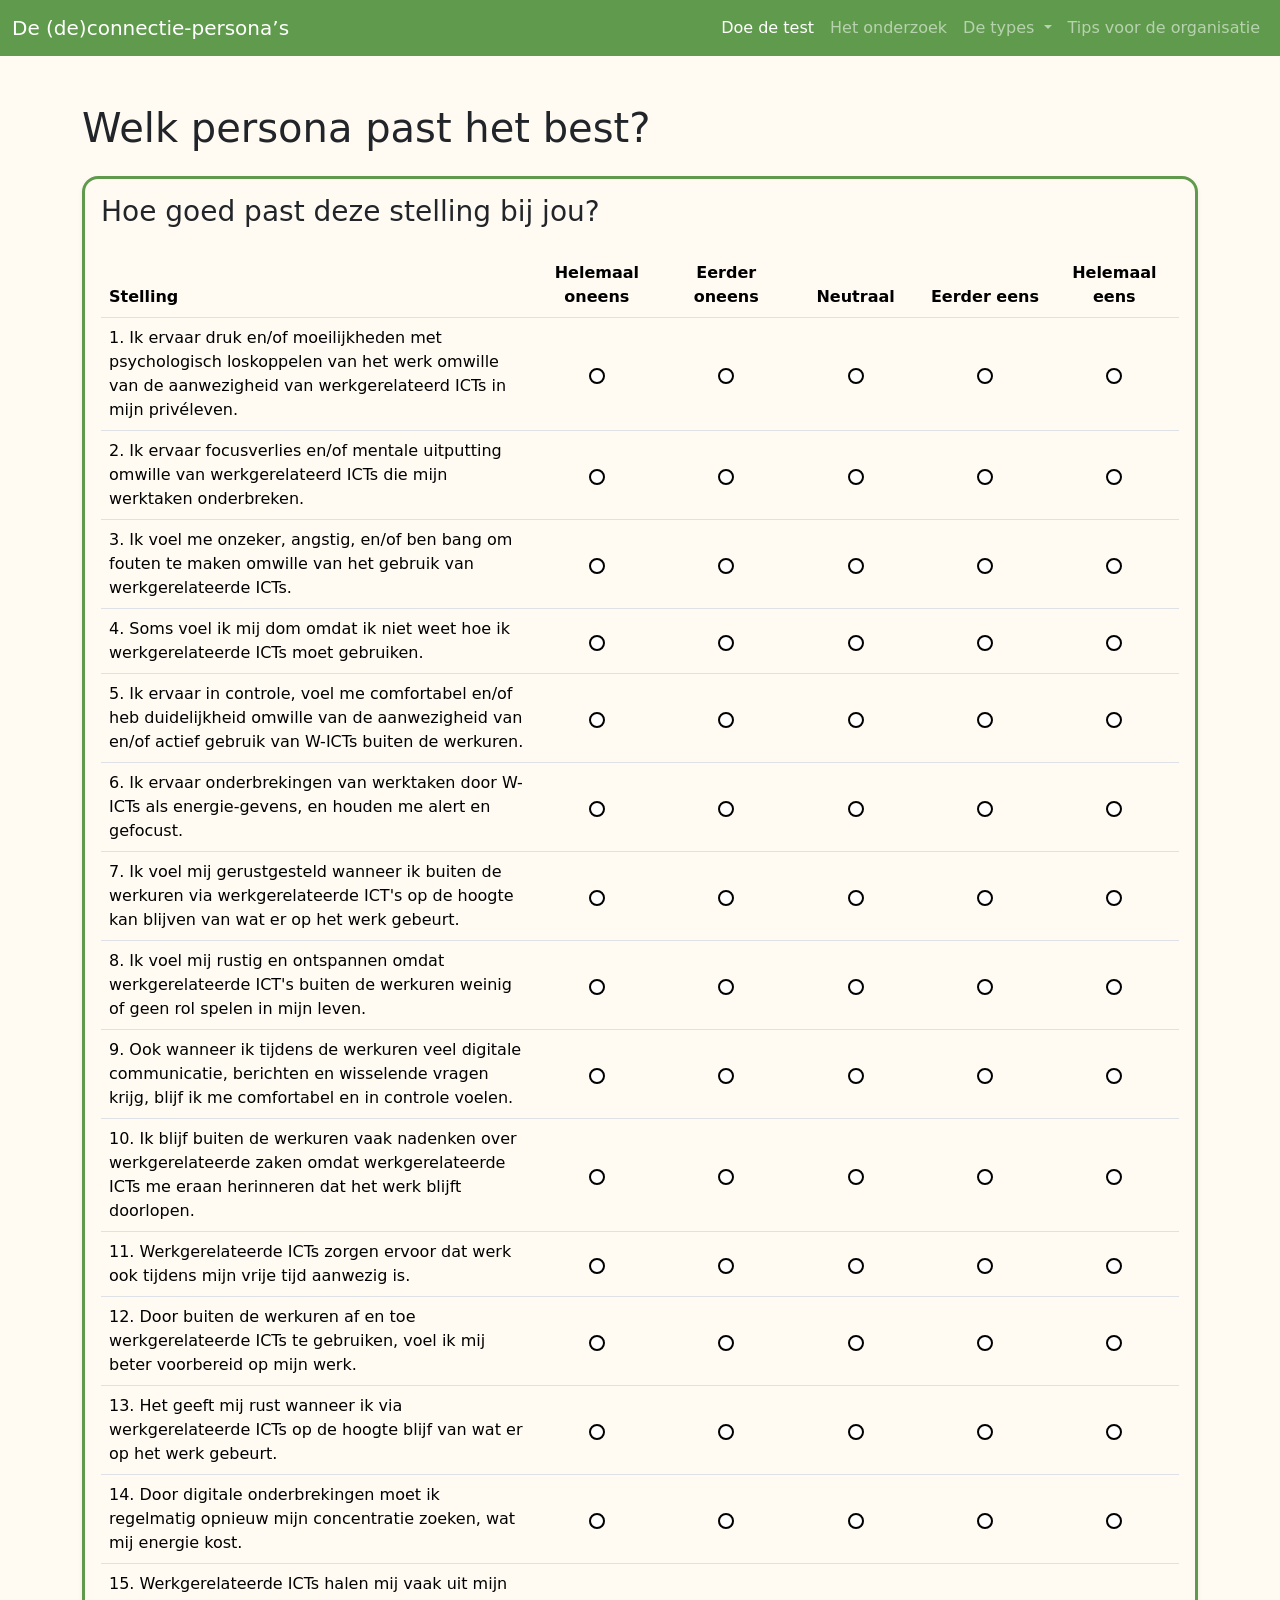
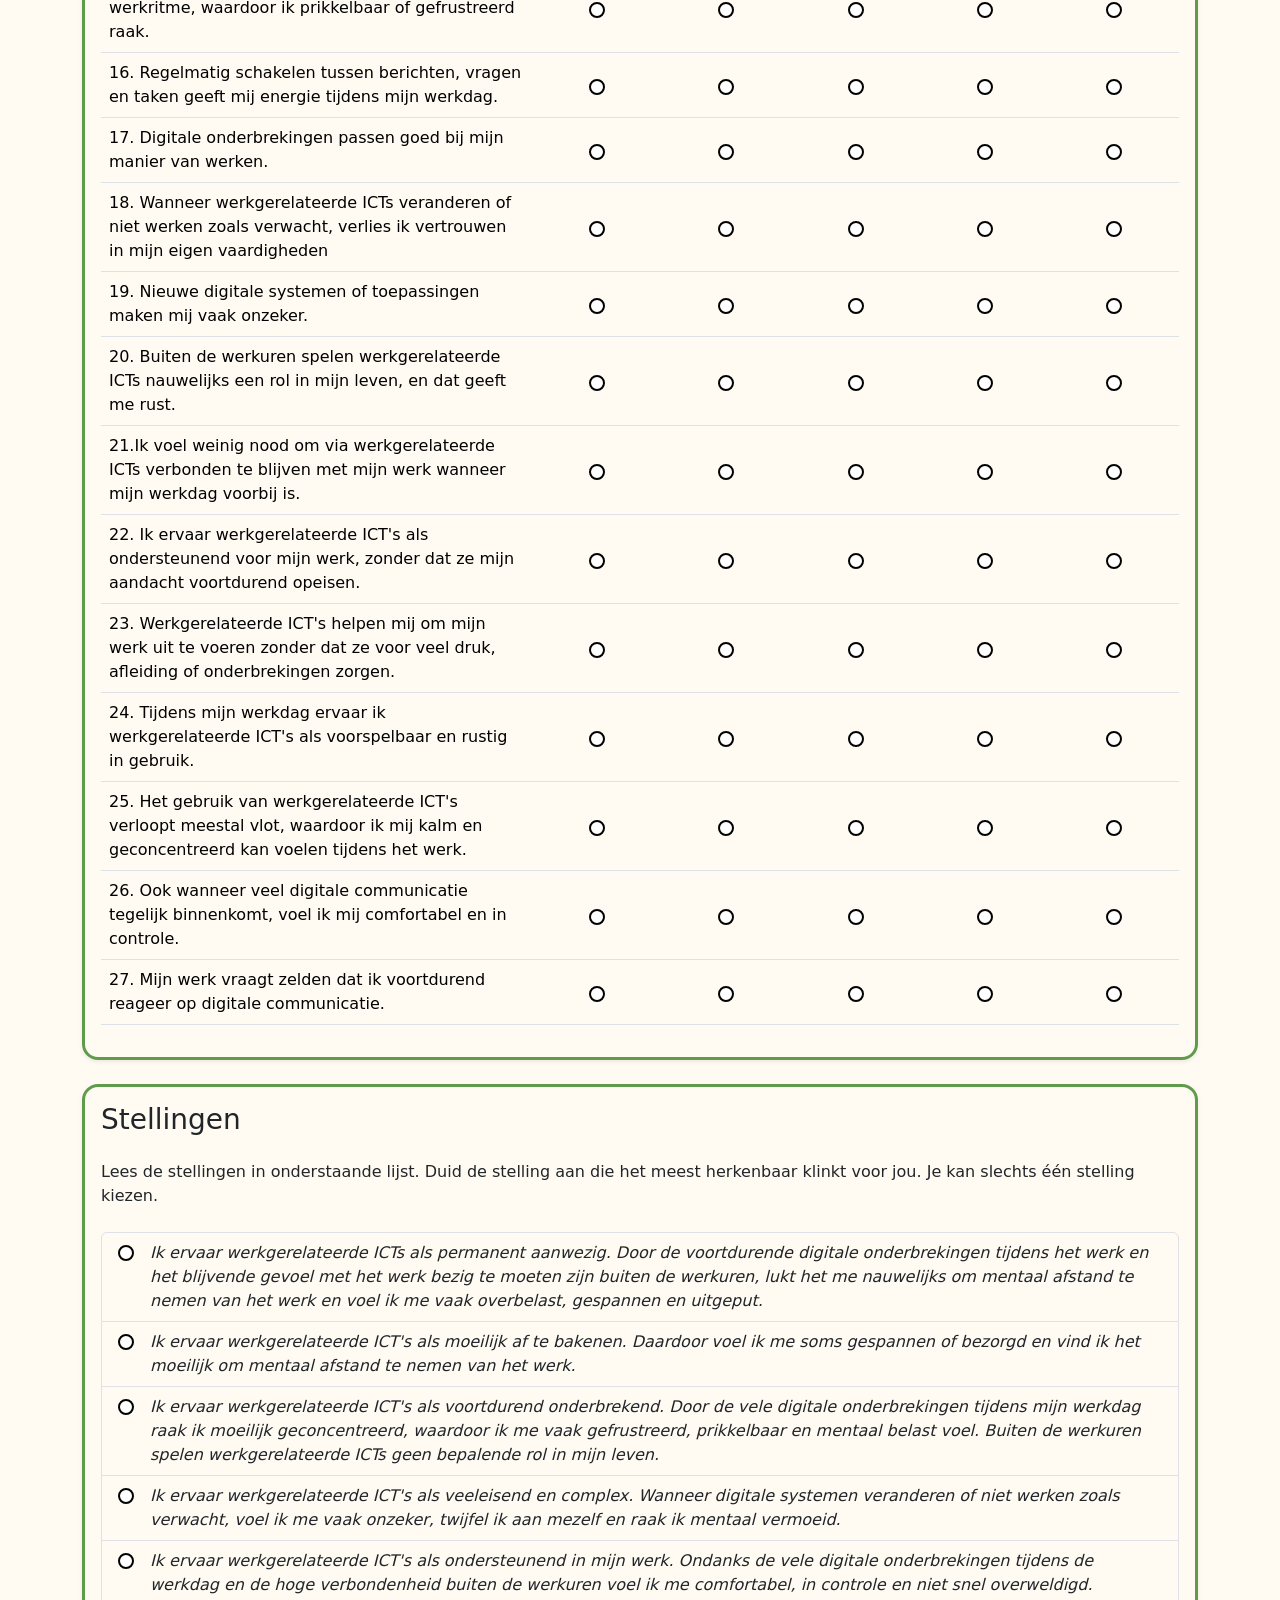
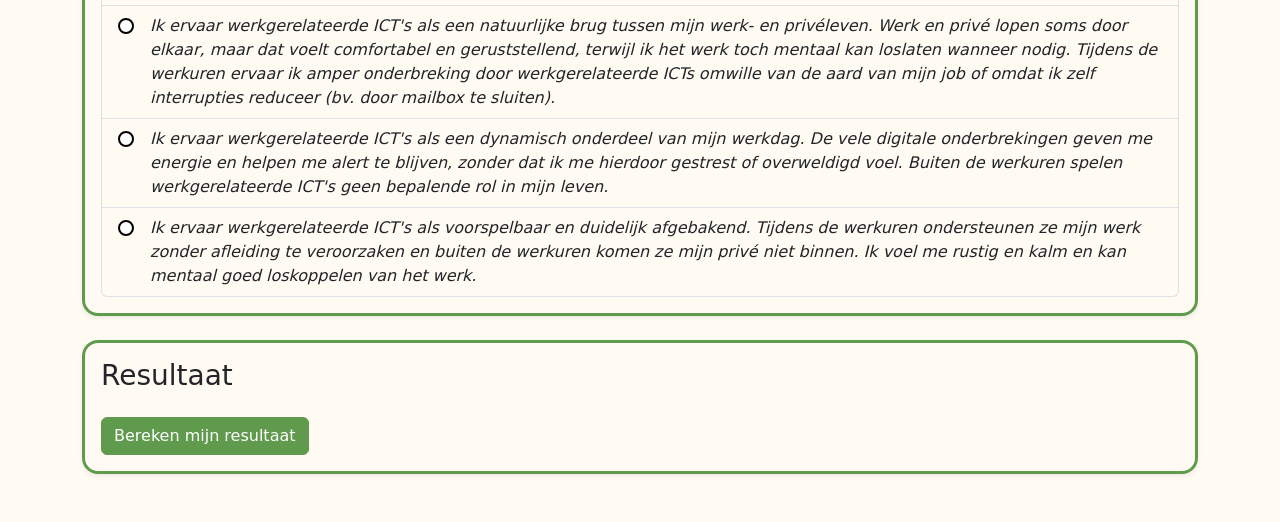
==== DoeDeTest.html @ 8ffac910 "init" ====
<!DOCTYPE html>
<html lang="nl">
<head>
    <meta charset="utf-8" />
    <meta name="viewport" content="width=device-width, initial-scale=1" />
    <title>Doe de test - Deconnectie Personas</title>
    <link href="https://cdn.jsdelivr.net/npm/bootstrap@5.3.3/dist/css/bootstrap.min.css" rel="stylesheet" />
    <link href="css/site.css" rel="stylesheet" />
</head>
<body>
    <div id="navbar-placeholder"></div>

    <main class="container my-5">
        <h1 class="mb-4">Welk persona past het best?</h1>

        <form id="selftest-form">
            <div class="card mb-4 shadow-sm welcome-card">
                <div class="card-body">
                    <h3 class="card-title mb-4">Hoe goed past deze stelling bij jou?</h3>

                    <div class="table-responsive">
                        <table class="table align-middle selftest-table">
                            <thead>
                                <tr>
                                    <th scope="col" style="width: 40%;">Stelling</th>
                                    <th scope="col" class="text-center" style="width: 12%;">Helemaal oneens</th>
                                    <th scope="col" class="text-center" style="width: 12%;">Eerder oneens</th>
                                    <th scope="col" class="text-center" style="width: 12%;">Neutraal</th>
                                    <th scope="col" class="text-center" style="width: 12%;">Eerder eens</th>
                                    <th scope="col" class="text-center" style="width: 12%;">Helemaal eens</th>
                                </tr>
                            </thead>
                            <tbody>
                                <tr>
                                    <td>1. Ik ervaar druk en/of moeilijkheden met psychologisch loskoppelen van het werk omwille van de aanwezigheid van werkgerelateerd ICTs in mijn privéleven.</td>
                                    <td class="text-center p-0" data-label="Helemaal oneens"><label class="d-flex align-items-center justify-content-center h-100 m-0" style="min-height: 2.5rem;"><input class="form-check-input" type="radio" name="q1" value="1" required></label></td>
                                    <td class="text-center p-0" data-label="Eerder oneens"><label class="d-flex align-items-center justify-content-center h-100 m-0" style="min-height: 2.5rem;"><input class="form-check-input" type="radio" name="q1" value="2"></label></td>
                                    <td class="text-center p-0" data-label="Neutraal"><label class="d-flex align-items-center justify-content-center h-100 m-0" style="min-height: 2.5rem;"><input class="form-check-input" type="radio" name="q1" value="3"></label></td>
                                    <td class="text-center p-0" data-label="Eerder eens"><label class="d-flex align-items-center justify-content-center h-100 m-0" style="min-height: 2.5rem;"><input class="form-check-input" type="radio" name="q1" value="4"></label></td>
                                    <td class="text-center p-0" data-label="Helemaal eens"><label class="d-flex align-items-center justify-content-center h-100 m-0" style="min-height: 2.5rem;"><input class="form-check-input" type="radio" name="q1" value="5"></label></td>
                                </tr>
                                <tr>
                                    <td>2. Ik ervaar focusverlies en/of mentale uitputting omwille van werkgerelateerd ICTs die mijn werktaken onderbreken.</td>
                                    <td class="text-center p-0" data-label="Helemaal oneens"><label class="d-flex align-items-center justify-content-center h-100 m-0" style="min-height: 2.5rem;"><input class="form-check-input" type="radio" name="q2" value="1" required></label></td>
                                    <td class="text-center p-0" data-label="Eerder oneens"><label class="d-flex align-items-center justify-content-center h-100 m-0" style="min-height: 2.5rem;"><input class="form-check-input" type="radio" name="q2" value="2"></label></td>
                                    <td class="text-center p-0" data-label="Neutraal"><label class="d-flex align-items-center justify-content-center h-100 m-0" style="min-height: 2.5rem;"><input class="form-check-input" type="radio" name="q2" value="3"></label></td>
                                    <td class="text-center p-0" data-label="Eerder eens"><label class="d-flex align-items-center justify-content-center h-100 m-0" style="min-height: 2.5rem;"><input class="form-check-input" type="radio" name="q2" value="4"></label></td>
                                    <td class="text-center p-0" data-label="Helemaal eens"><label class="d-flex align-items-center justify-content-center h-100 m-0" style="min-height: 2.5rem;"><input class="form-check-input" type="radio" name="q2" value="5"></label></td>
                                </tr>
                                <tr>
                                    <td>3. Ik voel me onzeker, angstig, en/of ben bang om fouten te maken omwille van het gebruik van werkgerelateerde ICTs. </td>
                                    <td class="text-center p-0" data-label="Helemaal oneens"><label class="d-flex align-items-center justify-content-center h-100 m-0" style="min-height: 2.5rem;"><input class="form-check-input" type="radio" name="q3" value="1" required></label></td>
                                    <td class="text-center p-0" data-label="Eerder oneens"><label class="d-flex align-items-center justify-content-center h-100 m-0" style="min-height: 2.5rem;"><input class="form-check-input" type="radio" name="q3" value="2"></label></td>
                                    <td class="text-center p-0" data-label="Neutraal"><label class="d-flex align-items-center justify-content-center h-100 m-0" style="min-height: 2.5rem;"><input class="form-check-input" type="radio" name="q3" value="3"></label></td>
                                    <td class="text-center p-0" data-label="Eerder eens"><label class="d-flex align-items-center justify-content-center h-100 m-0" style="min-height: 2.5rem;"><input class="form-check-input" type="radio" name="q3" value="4"></label></td>
                                    <td class="text-center p-0" data-label="Helemaal eens"><label class="d-flex align-items-center justify-content-center h-100 m-0" style="min-height: 2.5rem;"><input class="form-check-input" type="radio" name="q3" value="5"></label></td>
                                </tr>
                                <tr>
                                    <td>4. Soms voel ik mij dom omdat ik niet weet hoe ik werkgerelateerde ICTs moet gebruiken. </td>
                                    <td class="text-center p-0" data-label="Helemaal oneens"><label class="d-flex align-items-center justify-content-center h-100 m-0" style="min-height: 2.5rem;"><input class="form-check-input" type="radio" name="q4" value="1" required></label></td>
                                    <td class="text-center p-0" data-label="Eerder oneens"><label class="d-flex align-items-center justify-content-center h-100 m-0" style="min-height: 2.5rem;"><input class="form-check-input" type="radio" name="q4" value="2"></label></td>
                                    <td class="text-center p-0" data-label="Neutraal"><label class="d-flex align-items-center justify-content-center h-100 m-0" style="min-height: 2.5rem;"><input class="form-check-input" type="radio" name="q4" value="3"></label></td>
                                    <td class="text-center p-0" data-label="Eerder eens"><label class="d-flex align-items-center justify-content-center h-100 m-0" style="min-height: 2.5rem;"><input class="form-check-input" type="radio" name="q4" value="4"></label></td>
                                    <td class="text-center p-0" data-label="Helemaal eens"><label class="d-flex align-items-center justify-content-center h-100 m-0" style="min-height: 2.5rem;"><input class="form-check-input" type="radio" name="q4" value="5"></label></td>
                                </tr>
                                <tr>
                                    <td>5. Ik ervaar in controle, voel me comfortabel en/of heb duidelijkheid omwille van de aanwezigheid van en/of actief gebruik van W-ICTs buiten de werkuren. </td>
                                    <td class="text-center p-0" data-label="Helemaal oneens"><label class="d-flex align-items-center justify-content-center h-100 m-0" style="min-height: 2.5rem;"><input class="form-check-input" type="radio" name="q5" value="1" required></label></td>
                                    <td class="text-center p-0" data-label="Eerder oneens"><label class="d-flex align-items-center justify-content-center h-100 m-0" style="min-height: 2.5rem;"><input class="form-check-input" type="radio" name="q5" value="2"></label></td>
                                    <td class="text-center p-0" data-label="Neutraal"><label class="d-flex align-items-center justify-content-center h-100 m-0" style="min-height: 2.5rem;"><input class="form-check-input" type="radio" name="q5" value="3"></label></td>
                                    <td class="text-center p-0" data-label="Eerder eens"><label class="d-flex align-items-center justify-content-center h-100 m-0" style="min-height: 2.5rem;"><input class="form-check-input" type="radio" name="q5" value="4"></label></td>
                                    <td class="text-center p-0" data-label="Helemaal eens"><label class="d-flex align-items-center justify-content-center h-100 m-0" style="min-height: 2.5rem;"><input class="form-check-input" type="radio" name="q5" value="5"></label></td>
                                </tr>
                                <tr>
                                    <td>6. Ik ervaar onderbrekingen van werktaken door W-ICTs als energie-gevens, en houden me alert en gefocust.</td>
                                    <td class="text-center p-0" data-label="Helemaal oneens"><label class="d-flex align-items-center justify-content-center h-100 m-0" style="min-height: 2.5rem;"><input class="form-check-input" type="radio" name="q6" value="1" required></label></td>
                                    <td class="text-center p-0" data-label="Eerder oneens"><label class="d-flex align-items-center justify-content-center h-100 m-0" style="min-height: 2.5rem;"><input class="form-check-input" type="radio" name="q6" value="2"></label></td>
                                    <td class="text-center p-0" data-label="Neutraal"><label class="d-flex align-items-center justify-content-center h-100 m-0" style="min-height: 2.5rem;"><input class="form-check-input" type="radio" name="q6" value="3"></label></td>
                                    <td class="text-center p-0" data-label="Eerder eens"><label class="d-flex align-items-center justify-content-center h-100 m-0" style="min-height: 2.5rem;"><input class="form-check-input" type="radio" name="q6" value="4"></label></td>
                                    <td class="text-center p-0" data-label="Helemaal eens"><label class="d-flex align-items-center justify-content-center h-100 m-0" style="min-height: 2.5rem;"><input class="form-check-input" type="radio" name="q6" value="5"></label></td>
                                </tr>
                                <tr>
                                    <td>7. Ik voel mij gerustgesteld wanneer ik buiten de werkuren via werkgerelateerde ICT's op de hoogte kan blijven van wat er op het werk gebeurt.</td>
                                    <td class="text-center p-0" data-label="Helemaal oneens"><label class="d-flex align-items-center justify-content-center h-100 m-0" style="min-height: 2.5rem;"><input class="form-check-input" type="radio" name="q7" value="1" required></label></td>
                                    <td class="text-center p-0" data-label="Eerder oneens"><label class="d-flex align-items-center justify-content-center h-100 m-0" style="min-height: 2.5rem;"><input class="form-check-input" type="radio" name="q7" value="2"></label></td>
                                    <td class="text-center p-0" data-label="Neutraal"><label class="d-flex align-items-center justify-content-center h-100 m-0" style="min-height: 2.5rem;"><input class="form-check-input" type="radio" name="q7" value="3"></label></td>
                                    <td class="text-center p-0" data-label="Eerder eens"><label class="d-flex align-items-center justify-content-center h-100 m-0" style="min-height: 2.5rem;"><input class="form-check-input" type="radio" name="q7" value="4"></label></td>
                                    <td class="text-center p-0" data-label="Helemaal eens"><label class="d-flex align-items-center justify-content-center h-100 m-0" style="min-height: 2.5rem;"><input class="form-check-input" type="radio" name="q7" value="5"></label></td>
                                </tr>
                                <tr>
                                    <td>8. Ik voel mij rustig en ontspannen omdat werkgerelateerde ICT's buiten de werkuren weinig of geen rol spelen in mijn leven.</td>
                                    <td class="text-center p-0" data-label="Helemaal oneens"><label class="d-flex align-items-center justify-content-center h-100 m-0" style="min-height: 2.5rem;"><input class="form-check-input" type="radio" name="q8" value="1" required></label></td>
                                    <td class="text-center p-0" data-label="Eerder oneens"><label class="d-flex align-items-center justify-content-center h-100 m-0" style="min-height: 2.5rem;"><input class="form-check-input" type="radio" name="q8" value="2"></label></td>
                                    <td class="text-center p-0" data-label="Neutraal"><label class="d-flex align-items-center justify-content-center h-100 m-0" style="min-height: 2.5rem;"><input class="form-check-input" type="radio" name="q8" value="3"></label></td>
                                    <td class="text-center p-0" data-label="Eerder eens"><label class="d-flex align-items-center justify-content-center h-100 m-0" style="min-height: 2.5rem;"><input class="form-check-input" type="radio" name="q8" value="4"></label></td>
                                    <td class="text-center p-0" data-label="Helemaal eens"><label class="d-flex align-items-center justify-content-center h-100 m-0" style="min-height: 2.5rem;"><input class="form-check-input" type="radio" name="q8" value="5"></label></td>
                                </tr>
                                <tr>
                                    <td>9. Ook wanneer ik tijdens de werkuren veel digitale communicatie, berichten en wisselende vragen krijg, blijf ik me comfortabel en in controle voelen.</td>
                                    <td class="text-center p-0" data-label="Helemaal oneens"><label class="d-flex align-items-center justify-content-center h-100 m-0" style="min-height: 2.5rem;"><input class="form-check-input" type="radio" name="q9" value="1" required></label></td>
                                    <td class="text-center p-0" data-label="Eerder oneens"><label class="d-flex align-items-center justify-content-center h-100 m-0" style="min-height: 2.5rem;"><input class="form-check-input" type="radio" name="q9" value="2"></label></td>
                                    <td class="text-center p-0" data-label="Neutraal"><label class="d-flex align-items-center justify-content-center h-100 m-0" style="min-height: 2.5rem;"><input class="form-check-input" type="radio" name="q9" value="3"></label></td>
                                    <td class="text-center p-0" data-label="Eerder eens"><label class="d-flex align-items-center justify-content-center h-100 m-0" style="min-height: 2.5rem;"><input class="form-check-input" type="radio" name="q9" value="4"></label></td>
                                    <td class="text-center p-0" data-label="Helemaal eens"><label class="d-flex align-items-center justify-content-center h-100 m-0" style="min-height: 2.5rem;"><input class="form-check-input" type="radio" name="q9" value="5"></label></td>
                                </tr>
                                <tr>
                                    <td>10. Ik blijf buiten de werkuren vaak nadenken over werkgerelateerde zaken omdat werkgerelateerde ICTs me eraan herinneren dat het werk blijft doorlopen.</td>
                                    <td class="text-center p-0" data-label="Helemaal oneens"><label class="d-flex align-items-center justify-content-center h-100 m-0" style="min-height: 2.5rem;"><input class="form-check-input" type="radio" name="q10" value="1" required></label></td>
                                    <td class="text-center p-0" data-label="Eerder oneens"><label class="d-flex align-items-center justify-content-center h-100 m-0" style="min-height: 2.5rem;"><input class="form-check-input" type="radio" name="q10" value="2"></label></td>
                                    <td class="text-center p-0" data-label="Neutraal"><label class="d-flex align-items-center justify-content-center h-100 m-0" style="min-height: 2.5rem;"><input class="form-check-input" type="radio" name="q10" value="3"></label></td>
                                    <td class="text-center p-0" data-label="Eerder eens"><label class="d-flex align-items-center justify-content-center h-100 m-0" style="min-height: 2.5rem;"><input class="form-check-input" type="radio" name="q10" value="4"></label></td>
                                    <td class="text-center p-0" data-label="Helemaal eens"><label class="d-flex align-items-center justify-content-center h-100 m-0" style="min-height: 2.5rem;"><input class="form-check-input" type="radio" name="q10" value="5"></label></td>
                                </tr>
                                <tr>
                                    <td>11. Werkgerelateerde ICTs zorgen ervoor dat werk ook tijdens mijn vrije tijd aanwezig is.</td>
                                    <td class="text-center p-0" data-label="Helemaal oneens"><label class="d-flex align-items-center justify-content-center h-100 m-0" style="min-height: 2.5rem;"><input class="form-check-input" type="radio" name="q11" value="1" required></label></td>
                                    <td class="text-center p-0" data-label="Eerder oneens"><label class="d-flex align-items-center justify-content-center h-100 m-0" style="min-height: 2.5rem;"><input class="form-check-input" type="radio" name="q11" value="2"></label></td>
                                    <td class="text-center p-0" data-label="Neutraal"><label class="d-flex align-items-center justify-content-center h-100 m-0" style="min-height: 2.5rem;"><input class="form-check-input" type="radio" name="q11" value="3"></label></td>
                                    <td class="text-center p-0" data-label="Eerder eens"><label class="d-flex align-items-center justify-content-center h-100 m-0" style="min-height: 2.5rem;"><input class="form-check-input" type="radio" name="q11" value="4"></label></td>
                                    <td class="text-center p-0" data-label="Helemaal eens"><label class="d-flex align-items-center justify-content-center h-100 m-0" style="min-height: 2.5rem;"><input class="form-check-input" type="radio" name="q11" value="5"></label></td>
                                </tr>
                                <tr>
                                    <td>12. Door buiten de werkuren af en toe werkgerelateerde ICTs te gebruiken, voel ik mij beter voorbereid op mijn werk.</td>
                                    <td class="text-center p-0" data-label="Helemaal oneens"><label class="d-flex align-items-center justify-content-center h-100 m-0" style="min-height: 2.5rem;"><input class="form-check-input" type="radio" name="q12" value="1" required></label></td>
                                    <td class="text-center p-0" data-label="Eerder oneens"><label class="d-flex align-items-center justify-content-center h-100 m-0" style="min-height: 2.5rem;"><input class="form-check-input" type="radio" name="q12" value="2"></label></td>
                                    <td class="text-center p-0" data-label="Neutraal"><label class="d-flex align-items-center justify-content-center h-100 m-0" style="min-height: 2.5rem;"><input class="form-check-input" type="radio" name="q12" value="3"></label></td>
                                    <td class="text-center p-0" data-label="Eerder eens"><label class="d-flex align-items-center justify-content-center h-100 m-0" style="min-height: 2.5rem;"><input class="form-check-input" type="radio" name="q12" value="4"></label></td>
                                    <td class="text-center p-0" data-label="Helemaal eens"><label class="d-flex align-items-center justify-content-center h-100 m-0" style="min-height: 2.5rem;"><input class="form-check-input" type="radio" name="q12" value="5"></label></td>
                                </tr>
                                <tr>
                                    <td>13. Het geeft mij rust wanneer ik via werkgerelateerde ICTs op de hoogte blijf van wat er op het werk gebeurt.</td>
                                    <td class="text-center p-0" data-label="Helemaal oneens"><label class="d-flex align-items-center justify-content-center h-100 m-0" style="min-height: 2.5rem;"><input class="form-check-input" type="radio" name="q13" value="1" required></label></td>
                                    <td class="text-center p-0" data-label="Eerder oneens"><label class="d-flex align-items-center justify-content-center h-100 m-0" style="min-height: 2.5rem;"><input class="form-check-input" type="radio" name="q13" value="2"></label></td>
                                    <td class="text-center p-0" data-label="Neutraal"><label class="d-flex align-items-center justify-content-center h-100 m-0" style="min-height: 2.5rem;"><input class="form-check-input" type="radio" name="q13" value="3"></label></td>
                                    <td class="text-center p-0" data-label="Eerder eens"><label class="d-flex align-items-center justify-content-center h-100 m-0" style="min-height: 2.5rem;"><input class="form-check-input" type="radio" name="q13" value="4"></label></td>
                                    <td class="text-center p-0" data-label="Helemaal eens"><label class="d-flex align-items-center justify-content-center h-100 m-0" style="min-height: 2.5rem;"><input class="form-check-input" type="radio" name="q13" value="5"></label></td>
                                </tr>
                                <tr>
                                    <td>14. Door digitale onderbrekingen moet ik regelmatig opnieuw mijn concentratie zoeken, wat mij energie kost.</td>
                                    <td class="text-center p-0" data-label="Helemaal oneens"><label class="d-flex align-items-center justify-content-center h-100 m-0" style="min-height: 2.5rem;"><input class="form-check-input" type="radio" name="q14" value="1" required></label></td>
                                    <td class="text-center p-0" data-label="Eerder oneens"><label class="d-flex align-items-center justify-content-center h-100 m-0" style="min-height: 2.5rem;"><input class="form-check-input" type="radio" name="q14" value="2"></label></td>
                                    <td class="text-center p-0" data-label="Neutraal"><label class="d-flex align-items-center justify-content-center h-100 m-0" style="min-height: 2.5rem;"><input class="form-check-input" type="radio" name="q14" value="3"></label></td>
                                    <td class="text-center p-0" data-label="Eerder eens"><label class="d-flex align-items-center justify-content-center h-100 m-0" style="min-height: 2.5rem;"><input class="form-check-input" type="radio" name="q14" value="4"></label></td>
                                    <td class="text-center p-0" data-label="Helemaal eens"><label class="d-flex align-items-center justify-content-center h-100 m-0" style="min-height: 2.5rem;"><input class="form-check-input" type="radio" name="q14" value="5"></label></td>
                                </tr>
                                <tr>
                                    <td>15. Werkgerelateerde ICTs halen mij vaak uit mijn werkritme, waardoor ik prikkelbaar of gefrustreerd raak.</td>
                                    <td class="text-center p-0" data-label="Helemaal oneens"><label class="d-flex align-items-center justify-content-center h-100 m-0" style="min-height: 2.5rem;"><input class="form-check-input" type="radio" name="q15" value="1" required></label></td>
                                    <td class="text-center p-0" data-label="Eerder oneens"><label class="d-flex align-items-center justify-content-center h-100 m-0" style="min-height: 2.5rem;"><input class="form-check-input" type="radio" name="q15" value="2"></label></td>
                                    <td class="text-center p-0" data-label="Neutraal"><label class="d-flex align-items-center justify-content-center h-100 m-0" style="min-height: 2.5rem;"><input class="form-check-input" type="radio" name="q15" value="3"></label></td>
                                    <td class="text-center p-0" data-label="Eerder eens"><label class="d-flex align-items-center justify-content-center h-100 m-0" style="min-height: 2.5rem;"><input class="form-check-input" type="radio" name="q15" value="4"></label></td>
                                    <td class="text-center p-0" data-label="Helemaal eens"><label class="d-flex align-items-center justify-content-center h-100 m-0" style="min-height: 2.5rem;"><input class="form-check-input" type="radio" name="q15" value="5"></label></td>
                                </tr>
                                <tr>
                                    <td>16. Regelmatig schakelen tussen berichten, vragen en taken geeft mij energie tijdens mijn werkdag.</td>
                                    <td class="text-center p-0" data-label="Helemaal oneens"><label class="d-flex align-items-center justify-content-center h-100 m-0" style="min-height: 2.5rem;"><input class="form-check-input" type="radio" name="q16" value="1" required></label></td>
                                    <td class="text-center p-0" data-label="Eerder oneens"><label class="d-flex align-items-center justify-content-center h-100 m-0" style="min-height: 2.5rem;"><input class="form-check-input" type="radio" name="q16" value="2"></label></td>
                                    <td class="text-center p-0" data-label="Neutraal"><label class="d-flex align-items-center justify-content-center h-100 m-0" style="min-height: 2.5rem;"><input class="form-check-input" type="radio" name="q16" value="3"></label></td>
                                    <td class="text-center p-0" data-label="Eerder eens"><label class="d-flex align-items-center justify-content-center h-100 m-0" style="min-height: 2.5rem;"><input class="form-check-input" type="radio" name="q16" value="4"></label></td>
                                    <td class="text-center p-0" data-label="Helemaal eens"><label class="d-flex align-items-center justify-content-center h-100 m-0" style="min-height: 2.5rem;"><input class="form-check-input" type="radio" name="q16" value="5"></label></td>
                                </tr>
                                <tr>
                                    <td>17. Digitale onderbrekingen passen goed bij mijn manier van werken.</td>
                                    <td class="text-center p-0" data-label="Helemaal oneens"><label class="d-flex align-items-center justify-content-center h-100 m-0" style="min-height: 2.5rem;"><input class="form-check-input" type="radio" name="q17" value="1" required></label></td>
                                    <td class="text-center p-0" data-label="Eerder oneens"><label class="d-flex align-items-center justify-content-center h-100 m-0" style="min-height: 2.5rem;"><input class="form-check-input" type="radio" name="q17" value="2"></label></td>
                                    <td class="text-center p-0" data-label="Neutraal"><label class="d-flex align-items-center justify-content-center h-100 m-0" style="min-height: 2.5rem;"><input class="form-check-input" type="radio" name="q17" value="3"></label></td>
                                    <td class="text-center p-0" data-label="Eerder eens"><label class="d-flex align-items-center justify-content-center h-100 m-0" style="min-height: 2.5rem;"><input class="form-check-input" type="radio" name="q17" value="4"></label></td>
                                    <td class="text-center p-0" data-label="Helemaal eens"><label class="d-flex align-items-center justify-content-center h-100 m-0" style="min-height: 2.5rem;"><input class="form-check-input" type="radio" name="q17" value="5"></label></td>
                                </tr>
                                <tr>
                                    <td>18. Wanneer werkgerelateerde ICTs veranderen of niet werken zoals verwacht, verlies ik vertrouwen in mijn eigen vaardigheden</td>
                                    <td class="text-center p-0" data-label="Helemaal oneens"><label class="d-flex align-items-center justify-content-center h-100 m-0" style="min-height: 2.5rem;"><input class="form-check-input" type="radio" name="q18" value="1" required></label></td>
                                    <td class="text-center p-0" data-label="Eerder oneens"><label class="d-flex align-items-center justify-content-center h-100 m-0" style="min-height: 2.5rem;"><input class="form-check-input" type="radio" name="q18" value="2"></label></td>
                                    <td class="text-center p-0" data-label="Neutraal"><label class="d-flex align-items-center justify-content-center h-100 m-0" style="min-height: 2.5rem;"><input class="form-check-input" type="radio" name="q18" value="3"></label></td>
                                    <td class="text-center p-0" data-label="Eerder eens"><label class="d-flex align-items-center justify-content-center h-100 m-0" style="min-height: 2.5rem;"><input class="form-check-input" type="radio" name="q18" value="4"></label></td>
                                    <td class="text-center p-0" data-label="Helemaal eens"><label class="d-flex align-items-center justify-content-center h-100 m-0" style="min-height: 2.5rem;"><input class="form-check-input" type="radio" name="q18" value="5"></label></td>
                                </tr>
                                <tr>
                                    <td>19. Nieuwe digitale systemen of toepassingen maken mij vaak onzeker.</td>
                                    <td class="text-center p-0" data-label="Helemaal oneens"><label class="d-flex align-items-center justify-content-center h-100 m-0" style="min-height: 2.5rem;"><input class="form-check-input" type="radio" name="q19" value="1" required></label></td>
                                    <td class="text-center p-0" data-label="Eerder oneens"><label class="d-flex align-items-center justify-content-center h-100 m-0" style="min-height: 2.5rem;"><input class="form-check-input" type="radio" name="q19" value="2"></label></td>
                                    <td class="text-center p-0" data-label="Neutraal"><label class="d-flex align-items-center justify-content-center h-100 m-0" style="min-height: 2.5rem;"><input class="form-check-input" type="radio" name="q19" value="3"></label></td>
                                    <td class="text-center p-0" data-label="Eerder eens"><label class="d-flex align-items-center justify-content-center h-100 m-0" style="min-height: 2.5rem;"><input class="form-check-input" type="radio" name="q19" value="4"></label></td>
                                    <td class="text-center p-0" data-label="Helemaal eens"><label class="d-flex align-items-center justify-content-center h-100 m-0" style="min-height: 2.5rem;"><input class="form-check-input" type="radio" name="q19" value="5"></label></td>
                                </tr>
                                <tr>
                                    <td>20. Buiten de werkuren spelen werkgerelateerde ICTs nauwelijks een rol in mijn leven, en dat geeft me rust.</td>
                                    <td class="text-center p-0" data-label="Helemaal oneens"><label class="d-flex align-items-center justify-content-center h-100 m-0" style="min-height: 2.5rem;"><input class="form-check-input" type="radio" name="q20" value="1" required></label></td>
                                    <td class="text-center p-0" data-label="Eerder oneens"><label class="d-flex align-items-center justify-content-center h-100 m-0" style="min-height: 2.5rem;"><input class="form-check-input" type="radio" name="q20" value="2"></label></td>
                                    <td class="text-center p-0" data-label="Neutraal"><label class="d-flex align-items-center justify-content-center h-100 m-0" style="min-height: 2.5rem;"><input class="form-check-input" type="radio" name="q20" value="3"></label></td>
                                    <td class="text-center p-0" data-label="Eerder eens"><label class="d-flex align-items-center justify-content-center h-100 m-0" style="min-height: 2.5rem;"><input class="form-check-input" type="radio" name="q20" value="4"></label></td>
                                    <td class="text-center p-0" data-label="Helemaal eens"><label class="d-flex align-items-center justify-content-center h-100 m-0" style="min-height: 2.5rem;"><input class="form-check-input" type="radio" name="q20" value="5"></label></td>
                                </tr>
                                <tr>
                                    <td>21.Ik voel weinig nood om via werkgerelateerde ICTs verbonden te blijven met mijn werk wanneer mijn werkdag voorbij is.</td>
                                    <td class="text-center p-0" data-label="Helemaal oneens"><label class="d-flex align-items-center justify-content-center h-100 m-0" style="min-height: 2.5rem;"><input class="form-check-input" type="radio" name="q21" value="1" required></label></td>
                                    <td class="text-center p-0" data-label="Eerder oneens"><label class="d-flex align-items-center justify-content-center h-100 m-0" style="min-height: 2.5rem;"><input class="form-check-input" type="radio" name="q21" value="2"></label></td>
                                    <td class="text-center p-0" data-label="Neutraal"><label class="d-flex align-items-center justify-content-center h-100 m-0" style="min-height: 2.5rem;"><input class="form-check-input" type="radio" name="q21" value="3"></label></td>
                                    <td class="text-center p-0" data-label="Eerder eens"><label class="d-flex align-items-center justify-content-center h-100 m-0" style="min-height: 2.5rem;"><input class="form-check-input" type="radio" name="q21" value="4"></label></td>
                                    <td class="text-center p-0" data-label="Helemaal eens"><label class="d-flex align-items-center justify-content-center h-100 m-0" style="min-height: 2.5rem;"><input class="form-check-input" type="radio" name="q21" value="5"></label></td>
                                </tr>
                                <tr>
                                    <td>22. Ik ervaar werkgerelateerde ICT's als ondersteunend voor mijn werk, zonder dat ze mijn aandacht voortdurend opeisen.</td>
                                    <td class="text-center p-0" data-label="Helemaal oneens"><label class="d-flex align-items-center justify-content-center h-100 m-0" style="min-height: 2.5rem;"><input class="form-check-input" type="radio" name="q22" value="1" required></label></td>
                                    <td class="text-center p-0" data-label="Eerder oneens"><label class="d-flex align-items-center justify-content-center h-100 m-0" style="min-height: 2.5rem;"><input class="form-check-input" type="radio" name="q22" value="2"></label></td>
                                    <td class="text-center p-0" data-label="Neutraal"><label class="d-flex align-items-center justify-content-center h-100 m-0" style="min-height: 2.5rem;"><input class="form-check-input" type="radio" name="q22" value="3"></label></td>
                                    <td class="text-center p-0" data-label="Eerder eens"><label class="d-flex align-items-center justify-content-center h-100 m-0" style="min-height: 2.5rem;"><input class="form-check-input" type="radio" name="q22" value="4"></label></td>
                                    <td class="text-center p-0" data-label="Helemaal eens"><label class="d-flex align-items-center justify-content-center h-100 m-0" style="min-height: 2.5rem;"><input class="form-check-input" type="radio" name="q22" value="5"></label></td>
                                </tr>
                                <tr>
                                    <td>23. Werkgerelateerde ICT's helpen mij om mijn werk uit te voeren zonder dat ze voor veel druk, afleiding of onderbrekingen zorgen.</td>
                                    <td class="text-center p-0" data-label="Helemaal oneens"><label class="d-flex align-items-center justify-content-center h-100 m-0" style="min-height: 2.5rem;"><input class="form-check-input" type="radio" name="q23" value="1" required></label></td>
                                    <td class="text-center p-0" data-label="Eerder oneens"><label class="d-flex align-items-center justify-content-center h-100 m-0" style="min-height: 2.5rem;"><input class="form-check-input" type="radio" name="q23" value="2"></label></td>
                                    <td class="text-center p-0" data-label="Neutraal"><label class="d-flex align-items-center justify-content-center h-100 m-0" style="min-height: 2.5rem;"><input class="form-check-input" type="radio" name="q23" value="3"></label></td>
                                    <td class="text-center p-0" data-label="Eerder eens"><label class="d-flex align-items-center justify-content-center h-100 m-0" style="min-height: 2.5rem;"><input class="form-check-input" type="radio" name="q23" value="4"></label></td>
                                    <td class="text-center p-0" data-label="Helemaal eens"><label class="d-flex align-items-center justify-content-center h-100 m-0" style="min-height: 2.5rem;"><input class="form-check-input" type="radio" name="q23" value="5"></label></td>
                                </tr>
                                <tr>
                                    <td>24. Tijdens mijn werkdag ervaar ik werkgerelateerde ICT's als voorspelbaar en rustig in gebruik.</td>
                                    <td class="text-center p-0" data-label="Helemaal oneens"><label class="d-flex align-items-center justify-content-center h-100 m-0" style="min-height: 2.5rem;"><input class="form-check-input" type="radio" name="q24" value="1" required></label></td>
                                    <td class="text-center p-0" data-label="Eerder oneens"><label class="d-flex align-items-center justify-content-center h-100 m-0" style="min-height: 2.5rem;"><input class="form-check-input" type="radio" name="q24" value="2"></label></td>
                                    <td class="text-center p-0" data-label="Neutraal"><label class="d-flex align-items-center justify-content-center h-100 m-0" style="min-height: 2.5rem;"><input class="form-check-input" type="radio" name="q24" value="3"></label></td>
                                    <td class="text-center p-0" data-label="Eerder eens"><label class="d-flex align-items-center justify-content-center h-100 m-0" style="min-height: 2.5rem;"><input class="form-check-input" type="radio" name="q24" value="4"></label></td>
                                    <td class="text-center p-0" data-label="Helemaal eens"><label class="d-flex align-items-center justify-content-center h-100 m-0" style="min-height: 2.5rem;"><input class="form-check-input" type="radio" name="q24" value="5"></label></td>
                                </tr>
                                <tr>
                                    <td>25. Het gebruik van werkgerelateerde ICT's verloopt meestal vlot, waardoor ik mij kalm en geconcentreerd kan voelen tijdens het werk.</td>
                                    <td class="text-center p-0" data-label="Helemaal oneens"><label class="d-flex align-items-center justify-content-center h-100 m-0" style="min-height: 2.5rem;"><input class="form-check-input" type="radio" name="q25" value="1" required></label></td>
                                    <td class="text-center p-0" data-label="Eerder oneens"><label class="d-flex align-items-center justify-content-center h-100 m-0" style="min-height: 2.5rem;"><input class="form-check-input" type="radio" name="q25" value="2"></label></td>
                                    <td class="text-center p-0" data-label="Neutraal"><label class="d-flex align-items-center justify-content-center h-100 m-0" style="min-height: 2.5rem;"><input class="form-check-input" type="radio" name="q25" value="3"></label></td>
                                    <td class="text-center p-0" data-label="Eerder eens"><label class="d-flex align-items-center justify-content-center h-100 m-0" style="min-height: 2.5rem;"><input class="form-check-input" type="radio" name="q25" value="4"></label></td>
                                    <td class="text-center p-0" data-label="Helemaal eens"><label class="d-flex align-items-center justify-content-center h-100 m-0" style="min-height: 2.5rem;"><input class="form-check-input" type="radio" name="q25" value="5"></label></td>
                                </tr>
                                <tr>
                                    <td>26. Ook wanneer veel digitale communicatie tegelijk binnenkomt, voel ik mij comfortabel en in controle.</td>
                                    <td class="text-center p-0" data-label="Helemaal oneens"><label class="d-flex align-items-center justify-content-center h-100 m-0" style="min-height: 2.5rem;"><input class="form-check-input" type="radio" name="q26" value="1" required></label></td>
                                    <td class="text-center p-0" data-label="Eerder oneens"><label class="d-flex align-items-center justify-content-center h-100 m-0" style="min-height: 2.5rem;"><input class="form-check-input" type="radio" name="q26" value="2"></label></td>
                                    <td class="text-center p-0" data-label="Neutraal"><label class="d-flex align-items-center justify-content-center h-100 m-0" style="min-height: 2.5rem;"><input class="form-check-input" type="radio" name="q26" value="3"></label></td>
                                    <td class="text-center p-0" data-label="Eerder eens"><label class="d-flex align-items-center justify-content-center h-100 m-0" style="min-height: 2.5rem;"><input class="form-check-input" type="radio" name="q26" value="4"></label></td>
                                    <td class="text-center p-0" data-label="Helemaal eens"><label class="d-flex align-items-center justify-content-center h-100 m-0" style="min-height: 2.5rem;"><input class="form-check-input" type="radio" name="q26" value="5"></label></td>
                                </tr>
                                <tr>
                                    <td>27. Mijn werk vraagt zelden dat ik voortdurend reageer op digitale communicatie.</td>
                                    <td class="text-center p-0" data-label="Helemaal oneens"><label class="d-flex align-items-center justify-content-center h-100 m-0" style="min-height: 2.5rem;"><input class="form-check-input" type="radio" name="q27" value="1" required></label></td>
                                    <td class="text-center p-0" data-label="Eerder oneens"><label class="d-flex align-items-center justify-content-center h-100 m-0" style="min-height: 2.5rem;"><input class="form-check-input" type="radio" name="q27" value="2"></label></td>
                                    <td class="text-center p-0" data-label="Neutraal"><label class="d-flex align-items-center justify-content-center h-100 m-0" style="min-height: 2.5rem;"><input class="form-check-input" type="radio" name="q27" value="3"></label></td>
                                    <td class="text-center p-0" data-label="Eerder eens"><label class="d-flex align-items-center justify-content-center h-100 m-0" style="min-height: 2.5rem;"><input class="form-check-input" type="radio" name="q27" value="4"></label></td>
                                    <td class="text-center p-0" data-label="Helemaal eens"><label class="d-flex align-items-center justify-content-center h-100 m-0" style="min-height: 2.5rem;"><input class="form-check-input" type="radio" name="q27" value="5"></label></td>
                                </tr>
                            </tbody>
                        </table>
                    </div>
                </div>
            </div>

            <div class="card mb-4 shadow-sm welcome-card">
                <div class="card-body">
                    <h3 class="card-title mb-4">Stellingen</h3>
                    <p class="card-text mb-4">Lees de stellingen in onderstaande lijst. Duid de stelling aan die het meest herkenbaar klinkt voor jou. Je kan slechts één stelling kiezen.</p>

                    <div class="list-group">
                        <label class="list-group-item d-flex align-items-start gap-3">
                            <input class="form-check-input mt-1" type="radio" name="quote" value="1" required>
                            <span class="fst-italic">Ik ervaar werkgerelateerde ICTs als permanent aanwezig. Door de voortdurende digitale onderbrekingen tijdens het werk en het blijvende gevoel met het werk bezig te moeten zijn buiten de werkuren, lukt het me nauwelijks om mentaal afstand te nemen van het werk en voel ik me vaak overbelast, gespannen en uitgeput.</span>
                        </label>
                        <label class="list-group-item d-flex align-items-start gap-3">
                            <input class="form-check-input mt-1" type="radio" name="quote" value="2">
                            <span class="fst-italic">Ik ervaar werkgerelateerde ICT's als moeilijk af te bakenen. Daardoor voel ik me soms gespannen of bezorgd en vind ik het moeilijk om mentaal afstand te nemen van het werk.</span>
                        </label>
                        <label class="list-group-item d-flex align-items-start gap-3">
                            <input class="form-check-input mt-1" type="radio" name="quote" value="3">
                            <span class="fst-italic">Ik ervaar werkgerelateerde ICT's als voortdurend onderbrekend. Door de vele digitale onderbrekingen tijdens mijn werkdag raak ik moeilijk geconcentreerd, waardoor ik me vaak gefrustreerd, prikkelbaar en mentaal belast voel. Buiten de werkuren spelen werkgerelateerde ICTs geen bepalende rol in mijn leven.</span>
                        </label>
                        <label class="list-group-item d-flex align-items-start gap-3">
                            <input class="form-check-input mt-1" type="radio" name="quote" value="4">
                            <span class="fst-italic">Ik ervaar werkgerelateerde ICT's als veeleisend en complex. Wanneer digitale systemen veranderen of niet werken zoals verwacht, voel ik me vaak onzeker, twijfel ik aan mezelf en raak ik mentaal vermoeid.</span>
                        </label>
                        <label class="list-group-item d-flex align-items-start gap-3">
                            <input class="form-check-input mt-1" type="radio" name="quote" value="5">
                            <span class="fst-italic">Ik ervaar werkgerelateerde ICT's als ondersteunend in mijn werk. Ondanks de vele digitale onderbrekingen tijdens de werkdag en de hoge verbondenheid buiten de werkuren voel ik me comfortabel, in controle en niet snel overweldigd.</span>
                        </label>
                        <label class="list-group-item d-flex align-items-start gap-3">
                            <input class="form-check-input mt-1" type="radio" name="quote" value="6">
                            <span class="fst-italic">Ik ervaar werkgerelateerde ICT's als een natuurlijke brug tussen mijn werk- en privéleven. Werk en privé lopen soms door elkaar, maar dat voelt comfortabel en geruststellend, terwijl ik het werk toch mentaal kan loslaten wanneer nodig. Tijdens de werkuren ervaar ik amper onderbreking door werkgerelateerde ICTs omwille van de aard van mijn job of omdat ik zelf interrupties reduceer (bv. door mailbox te sluiten).</span>
                        </label>
                        <label class="list-group-item d-flex align-items-start gap-3">
                            <input class="form-check-input mt-1" type="radio" name="quote" value="7">
                            <span class="fst-italic">Ik ervaar werkgerelateerde ICT's als een dynamisch onderdeel van mijn werkdag. De vele digitale onderbrekingen geven me energie en helpen me alert te blijven, zonder dat ik me hierdoor gestrest of overweldigd voel. Buiten de werkuren spelen werkgerelateerde ICT's geen bepalende rol in mijn leven.</span>
                        </label>
                        <label class="list-group-item d-flex align-items-start gap-3">
                            <input class="form-check-input mt-1" type="radio" name="quote" value="8">
                            <span class="fst-italic">Ik ervaar werkgerelateerde ICT's als voorspelbaar en duidelijk afgebakend. Tijdens de werkuren ondersteunen ze mijn werk zonder afleiding te veroorzaken en buiten de werkuren komen ze mijn privé niet binnen. Ik voel me rustig en kalm en kan mentaal goed loskoppelen van het werk.</span>
                        </label>
                    </div>
                </div>
            </div>

            <div class="card mb-4 shadow-sm welcome-card">
                <div class="card-body">
                    <h3 class="card-title mb-4">Resultaat</h3>
                    <button type="submit" id="calculate-result-btn" class="btn btn-green">Bereken mijn resultaat</button>
                </div>
            </div>
        </form>
    </main>

    <script src="https://cdn.jsdelivr.net/npm/bootstrap@5.3.3/dist/js/bootstrap.bundle.min.js"></script>
    <script src="/js/navbar.js"></script>
    <script src="/js/selftest.js"></script>
</body>
</html>
---- css/site.css ----
body {
    background-color: #fffbf2;
}

.custom-navbar {
    background-color: #609b4d;
}

.nav-item.dropdown:hover .dropdown-menu {
    display: block;
    margin-top: 0;
}

.dropdown-menu {
    background-color: #609b4d;
}

.dropdown-item {
    color: #fff;
}

.dropdown-item:hover,
.dropdown-item:focus {
    background-color: #4f8140;
    color: #fff;
}

.welcome-card {
    background-color: #fffbf2;
    border: 3px solid #609b4d;
    border-radius: 1rem;
    overflow: hidden;
}

.welcome-card .card-img-left {
    width: 100%;
    max-width: 300px;
    object-fit: cover;
    border-radius: 0;
}

.welcome-card .card-img-right {
    width: 100%;
    max-width: 300px;
    object-fit: cover;
    border-radius: 0;
}

.welcome-card table {
    --bs-table-bg: transparent;
    --bs-table-striped-bg: transparent;
    background-color: transparent;
}

.welcome-card table td,
.welcome-card table th {
    background-color: transparent;
}

.welcome-card .list-group-item {
    --bs-list-group-bg: transparent;
    --bs-list-group-color: inherit;
    background-color: transparent;
}

.form-check-input {
    accent-color: #609b4d;
    border: 2px solid #000;
}

.form-check-input:checked {
    background-color: #609b4d;
    border-color: #609b4d;
}

.form-check-input:focus {
    border-color: #609b4d;
    box-shadow: 0 0 0 0.25rem rgba(96, 155, 77, 0.25);
}

.plain-link {
    color: inherit;
    text-decoration: none;
}

.plain-link:hover,
.plain-link:focus {
    color: #609b4d;
    text-decoration: none;
}

@media (max-width: 768px) {
    .selftest-table thead {
        display: none;
    }

    .selftest-table,
    .selftest-table tbody,
    .selftest-table tr,
    .selftest-table td {
        display: block;
        width: 100% !important;
    }

    .selftest-table tr {
        margin-bottom: 1rem;
        border-bottom: 2px solid #609b4d;
        padding-bottom: 0.5rem;
    }

    .selftest-table td[data-label] {
        display: flex;
        align-items: center;
        justify-content: space-between;
        padding: 0.5rem 0;
    }

    .selftest-table td[data-label]::before {
        content: attr(data-label);
        font-weight: 600;
        margin-right: 1rem;
    }

    .selftest-table td[data-label] label {
        flex: 1 1 auto;
        justify-content: flex-end !important;
        min-height: 2.5rem !important;
    }

    .selftest-table td[data-label] label .form-check-input {
        margin-left: auto;
    }
}

.btn-green {
    background-color: #609b4d;
    border-color: #609b4d;
    color: #fff;
}

.btn-green:hover,
.btn-green:focus {
    background-color: #7ab566;
    border-color: #7ab566;
    color: #fff;
}
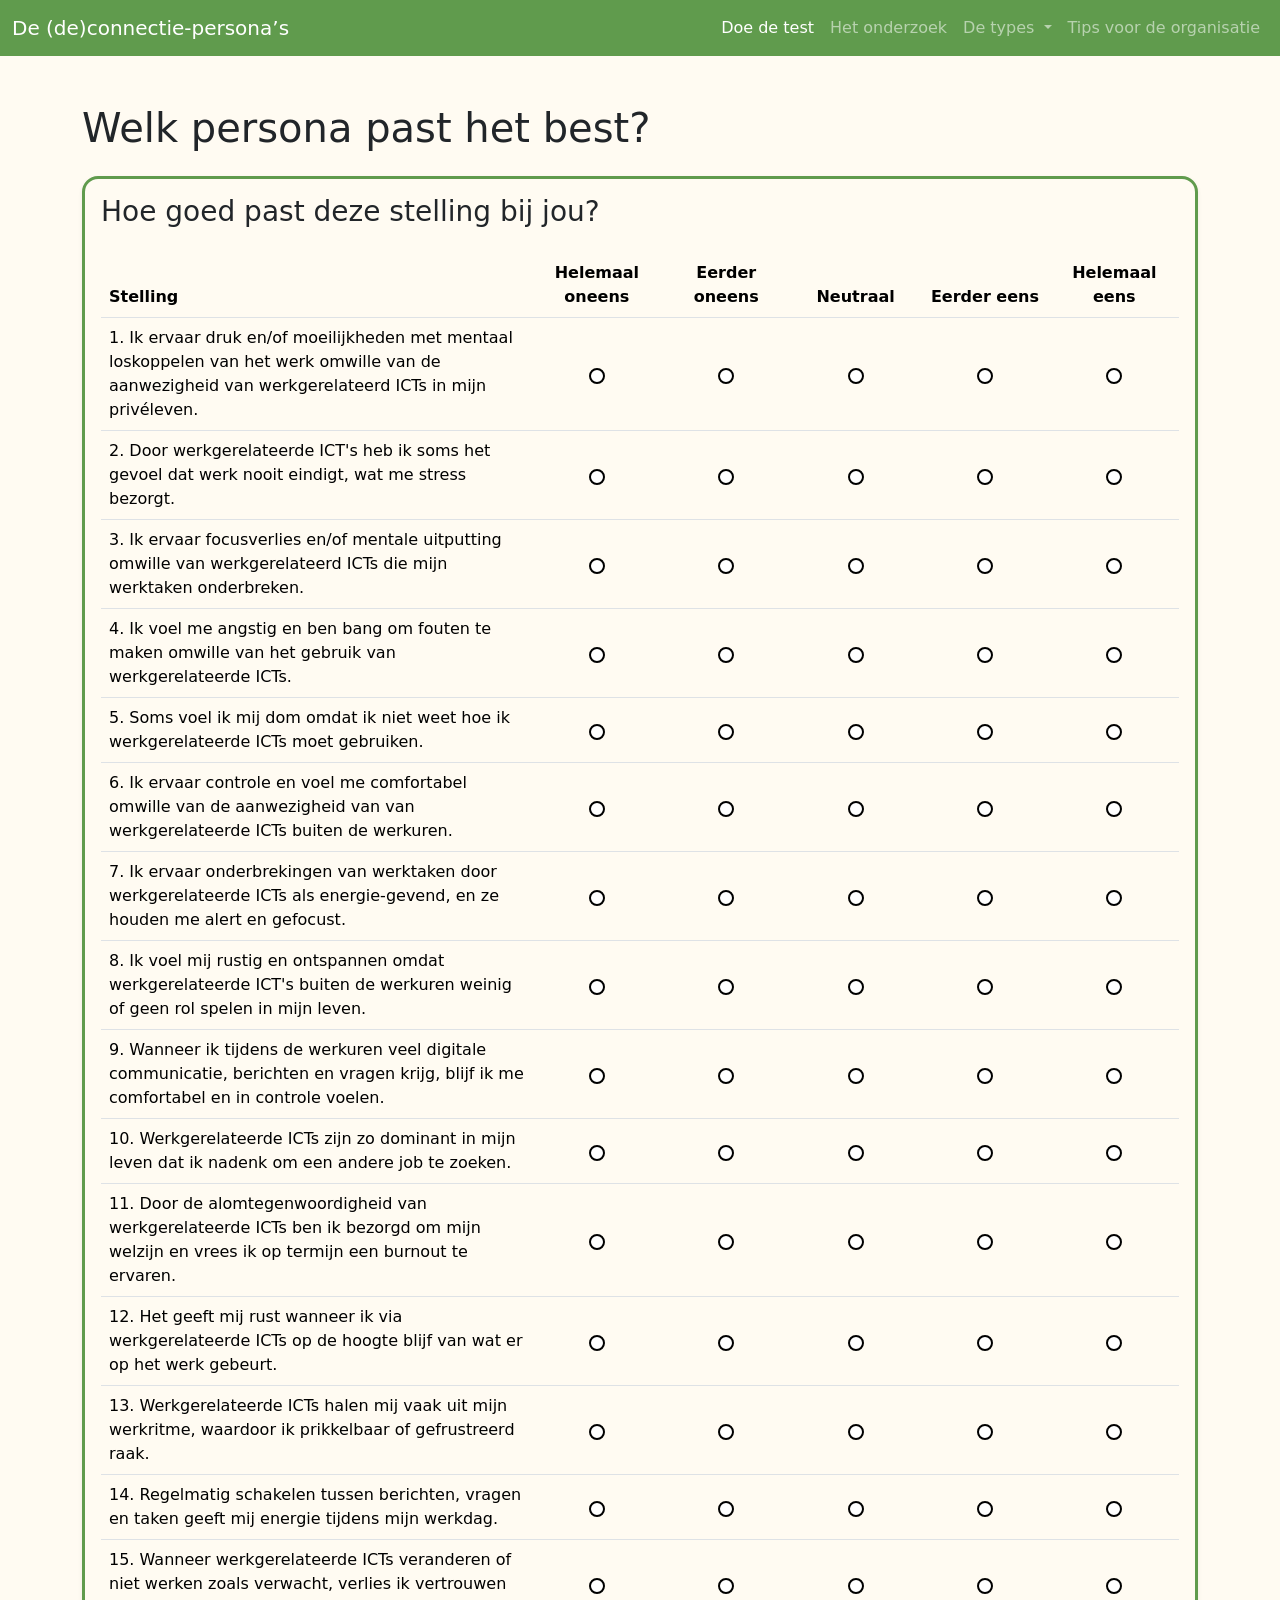
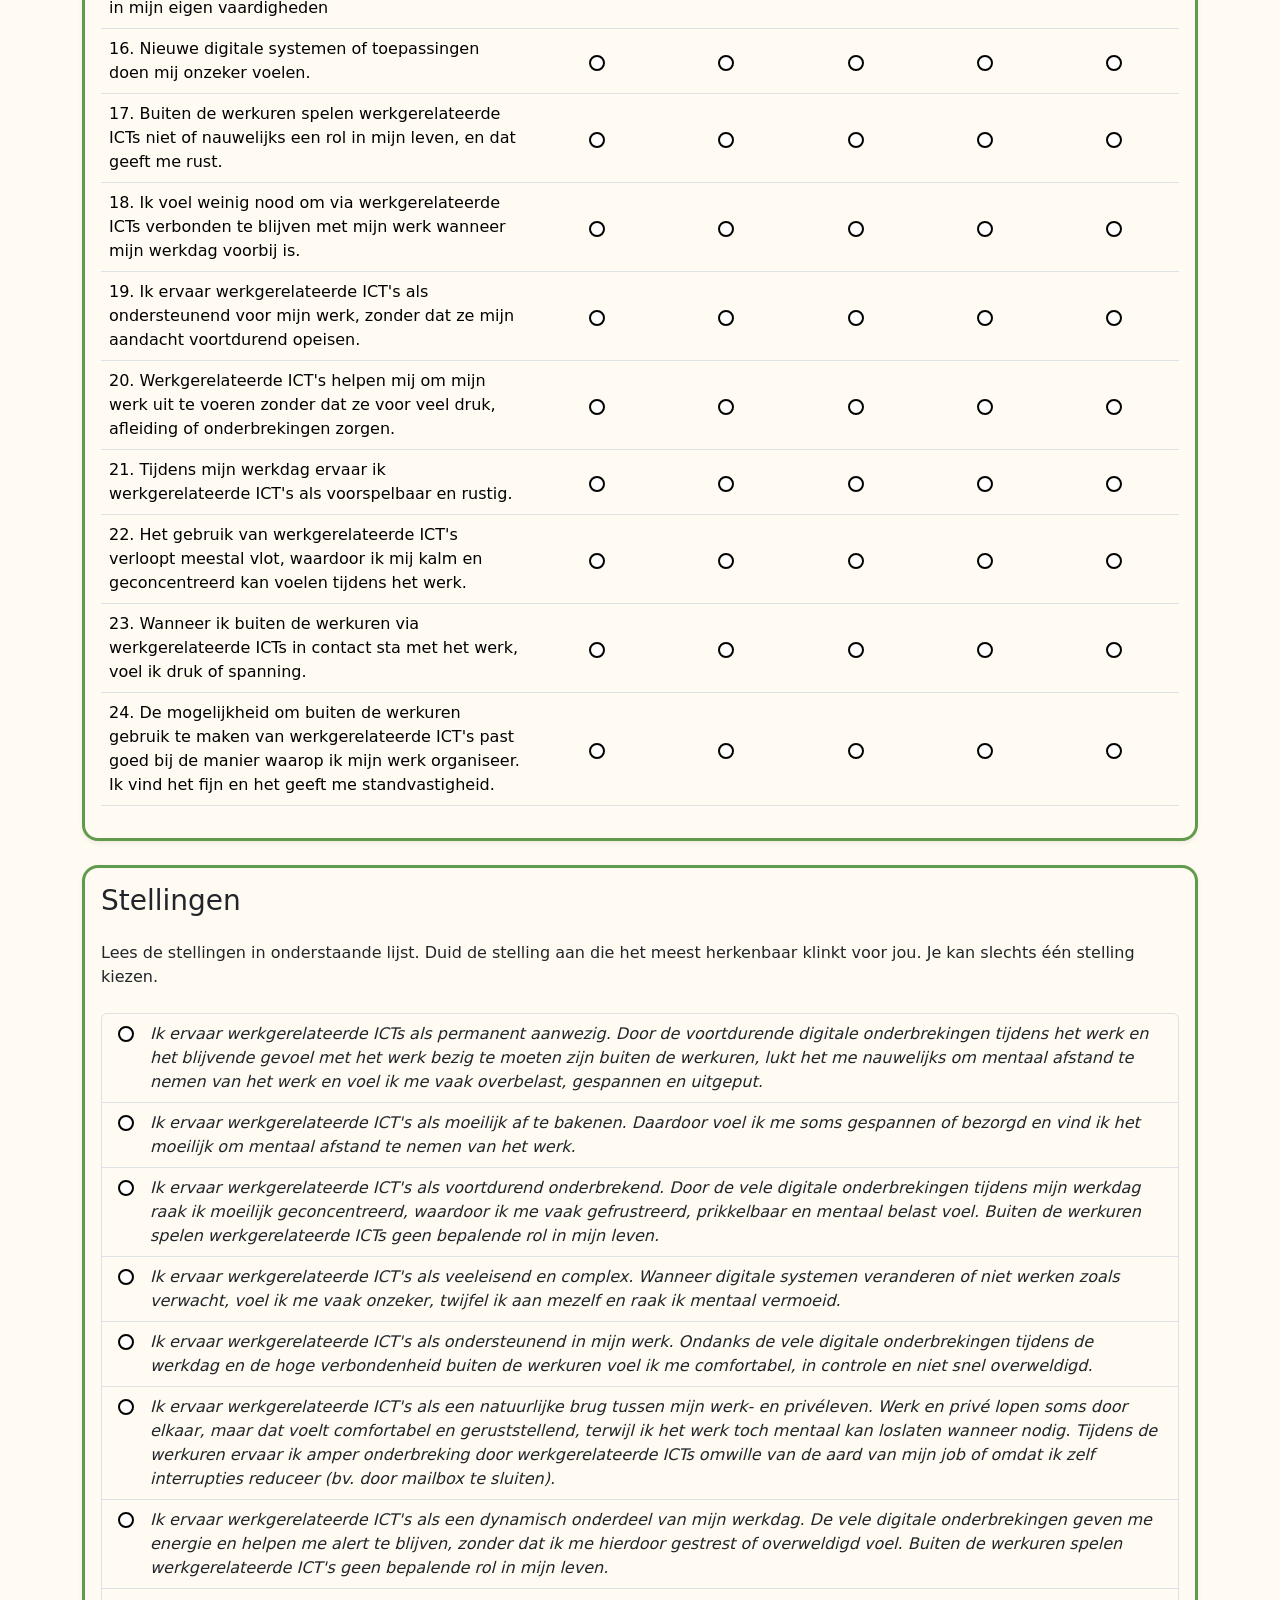
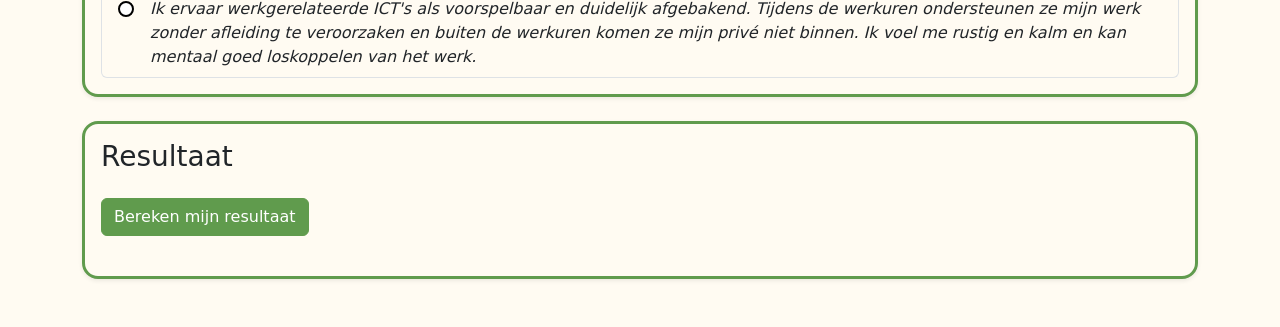
==== commit 8b840405: "added logic to selftest" ====
--- a/DoeDeTest.html
+++ b/DoeDeTest.html
@@ -1,4 +1,4 @@
-<!DOCTYPE html>
+﻿<!DOCTYPE html>
 <html lang="nl">
 <head>
     <meta charset="utf-8" />
@@ -30,224 +30,7 @@
                                     <th scope="col" class="text-center" style="width: 12%;">Helemaal eens</th>
                                 </tr>
                             </thead>
-                            <tbody>
-                                <tr>
-                                    <td>1. Ik ervaar druk en/of moeilijkheden met psychologisch loskoppelen van het werk omwille van de aanwezigheid van werkgerelateerd ICTs in mijn privéleven.</td>
-                                    <td class="text-center p-0" data-label="Helemaal oneens"><label class="d-flex align-items-center justify-content-center h-100 m-0" style="min-height: 2.5rem;"><input class="form-check-input" type="radio" name="q1" value="1" required></label></td>
-                                    <td class="text-center p-0" data-label="Eerder oneens"><label class="d-flex align-items-center justify-content-center h-100 m-0" style="min-height: 2.5rem;"><input class="form-check-input" type="radio" name="q1" value="2"></label></td>
-                                    <td class="text-center p-0" data-label="Neutraal"><label class="d-flex align-items-center justify-content-center h-100 m-0" style="min-height: 2.5rem;"><input class="form-check-input" type="radio" name="q1" value="3"></label></td>
-                                    <td class="text-center p-0" data-label="Eerder eens"><label class="d-flex align-items-center justify-content-center h-100 m-0" style="min-height: 2.5rem;"><input class="form-check-input" type="radio" name="q1" value="4"></label></td>
-                                    <td class="text-center p-0" data-label="Helemaal eens"><label class="d-flex align-items-center justify-content-center h-100 m-0" style="min-height: 2.5rem;"><input class="form-check-input" type="radio" name="q1" value="5"></label></td>
-                                </tr>
-                                <tr>
-                                    <td>2. Ik ervaar focusverlies en/of mentale uitputting omwille van werkgerelateerd ICTs die mijn werktaken onderbreken.</td>
-                                    <td class="text-center p-0" data-label="Helemaal oneens"><label class="d-flex align-items-center justify-content-center h-100 m-0" style="min-height: 2.5rem;"><input class="form-check-input" type="radio" name="q2" value="1" required></label></td>
-                                    <td class="text-center p-0" data-label="Eerder oneens"><label class="d-flex align-items-center justify-content-center h-100 m-0" style="min-height: 2.5rem;"><input class="form-check-input" type="radio" name="q2" value="2"></label></td>
-                                    <td class="text-center p-0" data-label="Neutraal"><label class="d-flex align-items-center justify-content-center h-100 m-0" style="min-height: 2.5rem;"><input class="form-check-input" type="radio" name="q2" value="3"></label></td>
-                                    <td class="text-center p-0" data-label="Eerder eens"><label class="d-flex align-items-center justify-content-center h-100 m-0" style="min-height: 2.5rem;"><input class="form-check-input" type="radio" name="q2" value="4"></label></td>
-                                    <td class="text-center p-0" data-label="Helemaal eens"><label class="d-flex align-items-center justify-content-center h-100 m-0" style="min-height: 2.5rem;"><input class="form-check-input" type="radio" name="q2" value="5"></label></td>
-                                </tr>
-                                <tr>
-                                    <td>3. Ik voel me onzeker, angstig, en/of ben bang om fouten te maken omwille van het gebruik van werkgerelateerde ICTs. </td>
-                                    <td class="text-center p-0" data-label="Helemaal oneens"><label class="d-flex align-items-center justify-content-center h-100 m-0" style="min-height: 2.5rem;"><input class="form-check-input" type="radio" name="q3" value="1" required></label></td>
-                                    <td class="text-center p-0" data-label="Eerder oneens"><label class="d-flex align-items-center justify-content-center h-100 m-0" style="min-height: 2.5rem;"><input class="form-check-input" type="radio" name="q3" value="2"></label></td>
-                                    <td class="text-center p-0" data-label="Neutraal"><label class="d-flex align-items-center justify-content-center h-100 m-0" style="min-height: 2.5rem;"><input class="form-check-input" type="radio" name="q3" value="3"></label></td>
-                                    <td class="text-center p-0" data-label="Eerder eens"><label class="d-flex align-items-center justify-content-center h-100 m-0" style="min-height: 2.5rem;"><input class="form-check-input" type="radio" name="q3" value="4"></label></td>
-                                    <td class="text-center p-0" data-label="Helemaal eens"><label class="d-flex align-items-center justify-content-center h-100 m-0" style="min-height: 2.5rem;"><input class="form-check-input" type="radio" name="q3" value="5"></label></td>
-                                </tr>
-                                <tr>
-                                    <td>4. Soms voel ik mij dom omdat ik niet weet hoe ik werkgerelateerde ICTs moet gebruiken. </td>
-                                    <td class="text-center p-0" data-label="Helemaal oneens"><label class="d-flex align-items-center justify-content-center h-100 m-0" style="min-height: 2.5rem;"><input class="form-check-input" type="radio" name="q4" value="1" required></label></td>
-                                    <td class="text-center p-0" data-label="Eerder oneens"><label class="d-flex align-items-center justify-content-center h-100 m-0" style="min-height: 2.5rem;"><input class="form-check-input" type="radio" name="q4" value="2"></label></td>
-                                    <td class="text-center p-0" data-label="Neutraal"><label class="d-flex align-items-center justify-content-center h-100 m-0" style="min-height: 2.5rem;"><input class="form-check-input" type="radio" name="q4" value="3"></label></td>
-                                    <td class="text-center p-0" data-label="Eerder eens"><label class="d-flex align-items-center justify-content-center h-100 m-0" style="min-height: 2.5rem;"><input class="form-check-input" type="radio" name="q4" value="4"></label></td>
-                                    <td class="text-center p-0" data-label="Helemaal eens"><label class="d-flex align-items-center justify-content-center h-100 m-0" style="min-height: 2.5rem;"><input class="form-check-input" type="radio" name="q4" value="5"></label></td>
-                                </tr>
-                                <tr>
-                                    <td>5. Ik ervaar in controle, voel me comfortabel en/of heb duidelijkheid omwille van de aanwezigheid van en/of actief gebruik van W-ICTs buiten de werkuren. </td>
-                                    <td class="text-center p-0" data-label="Helemaal oneens"><label class="d-flex align-items-center justify-content-center h-100 m-0" style="min-height: 2.5rem;"><input class="form-check-input" type="radio" name="q5" value="1" required></label></td>
-                                    <td class="text-center p-0" data-label="Eerder oneens"><label class="d-flex align-items-center justify-content-center h-100 m-0" style="min-height: 2.5rem;"><input class="form-check-input" type="radio" name="q5" value="2"></label></td>
-                                    <td class="text-center p-0" data-label="Neutraal"><label class="d-flex align-items-center justify-content-center h-100 m-0" style="min-height: 2.5rem;"><input class="form-check-input" type="radio" name="q5" value="3"></label></td>
-                                    <td class="text-center p-0" data-label="Eerder eens"><label class="d-flex align-items-center justify-content-center h-100 m-0" style="min-height: 2.5rem;"><input class="form-check-input" type="radio" name="q5" value="4"></label></td>
-                                    <td class="text-center p-0" data-label="Helemaal eens"><label class="d-flex align-items-center justify-content-center h-100 m-0" style="min-height: 2.5rem;"><input class="form-check-input" type="radio" name="q5" value="5"></label></td>
-                                </tr>
-                                <tr>
-                                    <td>6. Ik ervaar onderbrekingen van werktaken door W-ICTs als energie-gevens, en houden me alert en gefocust.</td>
-                                    <td class="text-center p-0" data-label="Helemaal oneens"><label class="d-flex align-items-center justify-content-center h-100 m-0" style="min-height: 2.5rem;"><input class="form-check-input" type="radio" name="q6" value="1" required></label></td>
-                                    <td class="text-center p-0" data-label="Eerder oneens"><label class="d-flex align-items-center justify-content-center h-100 m-0" style="min-height: 2.5rem;"><input class="form-check-input" type="radio" name="q6" value="2"></label></td>
-                                    <td class="text-center p-0" data-label="Neutraal"><label class="d-flex align-items-center justify-content-center h-100 m-0" style="min-height: 2.5rem;"><input class="form-check-input" type="radio" name="q6" value="3"></label></td>
-                                    <td class="text-center p-0" data-label="Eerder eens"><label class="d-flex align-items-center justify-content-center h-100 m-0" style="min-height: 2.5rem;"><input class="form-check-input" type="radio" name="q6" value="4"></label></td>
-                                    <td class="text-center p-0" data-label="Helemaal eens"><label class="d-flex align-items-center justify-content-center h-100 m-0" style="min-height: 2.5rem;"><input class="form-check-input" type="radio" name="q6" value="5"></label></td>
-                                </tr>
-                                <tr>
-                                    <td>7. Ik voel mij gerustgesteld wanneer ik buiten de werkuren via werkgerelateerde ICT's op de hoogte kan blijven van wat er op het werk gebeurt.</td>
-                                    <td class="text-center p-0" data-label="Helemaal oneens"><label class="d-flex align-items-center justify-content-center h-100 m-0" style="min-height: 2.5rem;"><input class="form-check-input" type="radio" name="q7" value="1" required></label></td>
-                                    <td class="text-center p-0" data-label="Eerder oneens"><label class="d-flex align-items-center justify-content-center h-100 m-0" style="min-height: 2.5rem;"><input class="form-check-input" type="radio" name="q7" value="2"></label></td>
-                                    <td class="text-center p-0" data-label="Neutraal"><label class="d-flex align-items-center justify-content-center h-100 m-0" style="min-height: 2.5rem;"><input class="form-check-input" type="radio" name="q7" value="3"></label></td>
-                                    <td class="text-center p-0" data-label="Eerder eens"><label class="d-flex align-items-center justify-content-center h-100 m-0" style="min-height: 2.5rem;"><input class="form-check-input" type="radio" name="q7" value="4"></label></td>
-                                    <td class="text-center p-0" data-label="Helemaal eens"><label class="d-flex align-items-center justify-content-center h-100 m-0" style="min-height: 2.5rem;"><input class="form-check-input" type="radio" name="q7" value="5"></label></td>
-                                </tr>
-                                <tr>
-                                    <td>8. Ik voel mij rustig en ontspannen omdat werkgerelateerde ICT's buiten de werkuren weinig of geen rol spelen in mijn leven.</td>
-                                    <td class="text-center p-0" data-label="Helemaal oneens"><label class="d-flex align-items-center justify-content-center h-100 m-0" style="min-height: 2.5rem;"><input class="form-check-input" type="radio" name="q8" value="1" required></label></td>
-                                    <td class="text-center p-0" data-label="Eerder oneens"><label class="d-flex align-items-center justify-content-center h-100 m-0" style="min-height: 2.5rem;"><input class="form-check-input" type="radio" name="q8" value="2"></label></td>
-                                    <td class="text-center p-0" data-label="Neutraal"><label class="d-flex align-items-center justify-content-center h-100 m-0" style="min-height: 2.5rem;"><input class="form-check-input" type="radio" name="q8" value="3"></label></td>
-                                    <td class="text-center p-0" data-label="Eerder eens"><label class="d-flex align-items-center justify-content-center h-100 m-0" style="min-height: 2.5rem;"><input class="form-check-input" type="radio" name="q8" value="4"></label></td>
-                                    <td class="text-center p-0" data-label="Helemaal eens"><label class="d-flex align-items-center justify-content-center h-100 m-0" style="min-height: 2.5rem;"><input class="form-check-input" type="radio" name="q8" value="5"></label></td>
-                                </tr>
-                                <tr>
-                                    <td>9. Ook wanneer ik tijdens de werkuren veel digitale communicatie, berichten en wisselende vragen krijg, blijf ik me comfortabel en in controle voelen.</td>
-                                    <td class="text-center p-0" data-label="Helemaal oneens"><label class="d-flex align-items-center justify-content-center h-100 m-0" style="min-height: 2.5rem;"><input class="form-check-input" type="radio" name="q9" value="1" required></label></td>
-                                    <td class="text-center p-0" data-label="Eerder oneens"><label class="d-flex align-items-center justify-content-center h-100 m-0" style="min-height: 2.5rem;"><input class="form-check-input" type="radio" name="q9" value="2"></label></td>
-                                    <td class="text-center p-0" data-label="Neutraal"><label class="d-flex align-items-center justify-content-center h-100 m-0" style="min-height: 2.5rem;"><input class="form-check-input" type="radio" name="q9" value="3"></label></td>
-                                    <td class="text-center p-0" data-label="Eerder eens"><label class="d-flex align-items-center justify-content-center h-100 m-0" style="min-height: 2.5rem;"><input class="form-check-input" type="radio" name="q9" value="4"></label></td>
-                                    <td class="text-center p-0" data-label="Helemaal eens"><label class="d-flex align-items-center justify-content-center h-100 m-0" style="min-height: 2.5rem;"><input class="form-check-input" type="radio" name="q9" value="5"></label></td>
-                                </tr>
-                                <tr>
-                                    <td>10. Ik blijf buiten de werkuren vaak nadenken over werkgerelateerde zaken omdat werkgerelateerde ICTs me eraan herinneren dat het werk blijft doorlopen.</td>
-                                    <td class="text-center p-0" data-label="Helemaal oneens"><label class="d-flex align-items-center justify-content-center h-100 m-0" style="min-height: 2.5rem;"><input class="form-check-input" type="radio" name="q10" value="1" required></label></td>
-                                    <td class="text-center p-0" data-label="Eerder oneens"><label class="d-flex align-items-center justify-content-center h-100 m-0" style="min-height: 2.5rem;"><input class="form-check-input" type="radio" name="q10" value="2"></label></td>
-                                    <td class="text-center p-0" data-label="Neutraal"><label class="d-flex align-items-center justify-content-center h-100 m-0" style="min-height: 2.5rem;"><input class="form-check-input" type="radio" name="q10" value="3"></label></td>
-                                    <td class="text-center p-0" data-label="Eerder eens"><label class="d-flex align-items-center justify-content-center h-100 m-0" style="min-height: 2.5rem;"><input class="form-check-input" type="radio" name="q10" value="4"></label></td>
-                                    <td class="text-center p-0" data-label="Helemaal eens"><label class="d-flex align-items-center justify-content-center h-100 m-0" style="min-height: 2.5rem;"><input class="form-check-input" type="radio" name="q10" value="5"></label></td>
-                                </tr>
-                                <tr>
-                                    <td>11. Werkgerelateerde ICTs zorgen ervoor dat werk ook tijdens mijn vrije tijd aanwezig is.</td>
-                                    <td class="text-center p-0" data-label="Helemaal oneens"><label class="d-flex align-items-center justify-content-center h-100 m-0" style="min-height: 2.5rem;"><input class="form-check-input" type="radio" name="q11" value="1" required></label></td>
-                                    <td class="text-center p-0" data-label="Eerder oneens"><label class="d-flex align-items-center justify-content-center h-100 m-0" style="min-height: 2.5rem;"><input class="form-check-input" type="radio" name="q11" value="2"></label></td>
-                                    <td class="text-center p-0" data-label="Neutraal"><label class="d-flex align-items-center justify-content-center h-100 m-0" style="min-height: 2.5rem;"><input class="form-check-input" type="radio" name="q11" value="3"></label></td>
-                                    <td class="text-center p-0" data-label="Eerder eens"><label class="d-flex align-items-center justify-content-center h-100 m-0" style="min-height: 2.5rem;"><input class="form-check-input" type="radio" name="q11" value="4"></label></td>
-                                    <td class="text-center p-0" data-label="Helemaal eens"><label class="d-flex align-items-center justify-content-center h-100 m-0" style="min-height: 2.5rem;"><input class="form-check-input" type="radio" name="q11" value="5"></label></td>
-                                </tr>
-                                <tr>
-                                    <td>12. Door buiten de werkuren af en toe werkgerelateerde ICTs te gebruiken, voel ik mij beter voorbereid op mijn werk.</td>
-                                    <td class="text-center p-0" data-label="Helemaal oneens"><label class="d-flex align-items-center justify-content-center h-100 m-0" style="min-height: 2.5rem;"><input class="form-check-input" type="radio" name="q12" value="1" required></label></td>
-                                    <td class="text-center p-0" data-label="Eerder oneens"><label class="d-flex align-items-center justify-content-center h-100 m-0" style="min-height: 2.5rem;"><input class="form-check-input" type="radio" name="q12" value="2"></label></td>
-                                    <td class="text-center p-0" data-label="Neutraal"><label class="d-flex align-items-center justify-content-center h-100 m-0" style="min-height: 2.5rem;"><input class="form-check-input" type="radio" name="q12" value="3"></label></td>
-                                    <td class="text-center p-0" data-label="Eerder eens"><label class="d-flex align-items-center justify-content-center h-100 m-0" style="min-height: 2.5rem;"><input class="form-check-input" type="radio" name="q12" value="4"></label></td>
-                                    <td class="text-center p-0" data-label="Helemaal eens"><label class="d-flex align-items-center justify-content-center h-100 m-0" style="min-height: 2.5rem;"><input class="form-check-input" type="radio" name="q12" value="5"></label></td>
-                                </tr>
-                                <tr>
-                                    <td>13. Het geeft mij rust wanneer ik via werkgerelateerde ICTs op de hoogte blijf van wat er op het werk gebeurt.</td>
-                                    <td class="text-center p-0" data-label="Helemaal oneens"><label class="d-flex align-items-center justify-content-center h-100 m-0" style="min-height: 2.5rem;"><input class="form-check-input" type="radio" name="q13" value="1" required></label></td>
-                                    <td class="text-center p-0" data-label="Eerder oneens"><label class="d-flex align-items-center justify-content-center h-100 m-0" style="min-height: 2.5rem;"><input class="form-check-input" type="radio" name="q13" value="2"></label></td>
-                                    <td class="text-center p-0" data-label="Neutraal"><label class="d-flex align-items-center justify-content-center h-100 m-0" style="min-height: 2.5rem;"><input class="form-check-input" type="radio" name="q13" value="3"></label></td>
-                                    <td class="text-center p-0" data-label="Eerder eens"><label class="d-flex align-items-center justify-content-center h-100 m-0" style="min-height: 2.5rem;"><input class="form-check-input" type="radio" name="q13" value="4"></label></td>
-                                    <td class="text-center p-0" data-label="Helemaal eens"><label class="d-flex align-items-center justify-content-center h-100 m-0" style="min-height: 2.5rem;"><input class="form-check-input" type="radio" name="q13" value="5"></label></td>
-                                </tr>
-                                <tr>
-                                    <td>14. Door digitale onderbrekingen moet ik regelmatig opnieuw mijn concentratie zoeken, wat mij energie kost.</td>
-                                    <td class="text-center p-0" data-label="Helemaal oneens"><label class="d-flex align-items-center justify-content-center h-100 m-0" style="min-height: 2.5rem;"><input class="form-check-input" type="radio" name="q14" value="1" required></label></td>
-                                    <td class="text-center p-0" data-label="Eerder oneens"><label class="d-flex align-items-center justify-content-center h-100 m-0" style="min-height: 2.5rem;"><input class="form-check-input" type="radio" name="q14" value="2"></label></td>
-                                    <td class="text-center p-0" data-label="Neutraal"><label class="d-flex align-items-center justify-content-center h-100 m-0" style="min-height: 2.5rem;"><input class="form-check-input" type="radio" name="q14" value="3"></label></td>
-                                    <td class="text-center p-0" data-label="Eerder eens"><label class="d-flex align-items-center justify-content-center h-100 m-0" style="min-height: 2.5rem;"><input class="form-check-input" type="radio" name="q14" value="4"></label></td>
-                                    <td class="text-center p-0" data-label="Helemaal eens"><label class="d-flex align-items-center justify-content-center h-100 m-0" style="min-height: 2.5rem;"><input class="form-check-input" type="radio" name="q14" value="5"></label></td>
-                                </tr>
-                                <tr>
-                                    <td>15. Werkgerelateerde ICTs halen mij vaak uit mijn werkritme, waardoor ik prikkelbaar of gefrustreerd raak.</td>
-                                    <td class="text-center p-0" data-label="Helemaal oneens"><label class="d-flex align-items-center justify-content-center h-100 m-0" style="min-height: 2.5rem;"><input class="form-check-input" type="radio" name="q15" value="1" required></label></td>
-                                    <td class="text-center p-0" data-label="Eerder oneens"><label class="d-flex align-items-center justify-content-center h-100 m-0" style="min-height: 2.5rem;"><input class="form-check-input" type="radio" name="q15" value="2"></label></td>
-                                    <td class="text-center p-0" data-label="Neutraal"><label class="d-flex align-items-center justify-content-center h-100 m-0" style="min-height: 2.5rem;"><input class="form-check-input" type="radio" name="q15" value="3"></label></td>
-                                    <td class="text-center p-0" data-label="Eerder eens"><label class="d-flex align-items-center justify-content-center h-100 m-0" style="min-height: 2.5rem;"><input class="form-check-input" type="radio" name="q15" value="4"></label></td>
-                                    <td class="text-center p-0" data-label="Helemaal eens"><label class="d-flex align-items-center justify-content-center h-100 m-0" style="min-height: 2.5rem;"><input class="form-check-input" type="radio" name="q15" value="5"></label></td>
-                                </tr>
-                                <tr>
-                                    <td>16. Regelmatig schakelen tussen berichten, vragen en taken geeft mij energie tijdens mijn werkdag.</td>
-                                    <td class="text-center p-0" data-label="Helemaal oneens"><label class="d-flex align-items-center justify-content-center h-100 m-0" style="min-height: 2.5rem;"><input class="form-check-input" type="radio" name="q16" value="1" required></label></td>
-                                    <td class="text-center p-0" data-label="Eerder oneens"><label class="d-flex align-items-center justify-content-center h-100 m-0" style="min-height: 2.5rem;"><input class="form-check-input" type="radio" name="q16" value="2"></label></td>
-                                    <td class="text-center p-0" data-label="Neutraal"><label class="d-flex align-items-center justify-content-center h-100 m-0" style="min-height: 2.5rem;"><input class="form-check-input" type="radio" name="q16" value="3"></label></td>
-                                    <td class="text-center p-0" data-label="Eerder eens"><label class="d-flex align-items-center justify-content-center h-100 m-0" style="min-height: 2.5rem;"><input class="form-check-input" type="radio" name="q16" value="4"></label></td>
-                                    <td class="text-center p-0" data-label="Helemaal eens"><label class="d-flex align-items-center justify-content-center h-100 m-0" style="min-height: 2.5rem;"><input class="form-check-input" type="radio" name="q16" value="5"></label></td>
-                                </tr>
-                                <tr>
-                                    <td>17. Digitale onderbrekingen passen goed bij mijn manier van werken.</td>
-                                    <td class="text-center p-0" data-label="Helemaal oneens"><label class="d-flex align-items-center justify-content-center h-100 m-0" style="min-height: 2.5rem;"><input class="form-check-input" type="radio" name="q17" value="1" required></label></td>
-                                    <td class="text-center p-0" data-label="Eerder oneens"><label class="d-flex align-items-center justify-content-center h-100 m-0" style="min-height: 2.5rem;"><input class="form-check-input" type="radio" name="q17" value="2"></label></td>
-                                    <td class="text-center p-0" data-label="Neutraal"><label class="d-flex align-items-center justify-content-center h-100 m-0" style="min-height: 2.5rem;"><input class="form-check-input" type="radio" name="q17" value="3"></label></td>
-                                    <td class="text-center p-0" data-label="Eerder eens"><label class="d-flex align-items-center justify-content-center h-100 m-0" style="min-height: 2.5rem;"><input class="form-check-input" type="radio" name="q17" value="4"></label></td>
-                                    <td class="text-center p-0" data-label="Helemaal eens"><label class="d-flex align-items-center justify-content-center h-100 m-0" style="min-height: 2.5rem;"><input class="form-check-input" type="radio" name="q17" value="5"></label></td>
-                                </tr>
-                                <tr>
-                                    <td>18. Wanneer werkgerelateerde ICTs veranderen of niet werken zoals verwacht, verlies ik vertrouwen in mijn eigen vaardigheden</td>
-                                    <td class="text-center p-0" data-label="Helemaal oneens"><label class="d-flex align-items-center justify-content-center h-100 m-0" style="min-height: 2.5rem;"><input class="form-check-input" type="radio" name="q18" value="1" required></label></td>
-                                    <td class="text-center p-0" data-label="Eerder oneens"><label class="d-flex align-items-center justify-content-center h-100 m-0" style="min-height: 2.5rem;"><input class="form-check-input" type="radio" name="q18" value="2"></label></td>
-                                    <td class="text-center p-0" data-label="Neutraal"><label class="d-flex align-items-center justify-content-center h-100 m-0" style="min-height: 2.5rem;"><input class="form-check-input" type="radio" name="q18" value="3"></label></td>
-                                    <td class="text-center p-0" data-label="Eerder eens"><label class="d-flex align-items-center justify-content-center h-100 m-0" style="min-height: 2.5rem;"><input class="form-check-input" type="radio" name="q18" value="4"></label></td>
-                                    <td class="text-center p-0" data-label="Helemaal eens"><label class="d-flex align-items-center justify-content-center h-100 m-0" style="min-height: 2.5rem;"><input class="form-check-input" type="radio" name="q18" value="5"></label></td>
-                                </tr>
-                                <tr>
-                                    <td>19. Nieuwe digitale systemen of toepassingen maken mij vaak onzeker.</td>
-                                    <td class="text-center p-0" data-label="Helemaal oneens"><label class="d-flex align-items-center justify-content-center h-100 m-0" style="min-height: 2.5rem;"><input class="form-check-input" type="radio" name="q19" value="1" required></label></td>
-                                    <td class="text-center p-0" data-label="Eerder oneens"><label class="d-flex align-items-center justify-content-center h-100 m-0" style="min-height: 2.5rem;"><input class="form-check-input" type="radio" name="q19" value="2"></label></td>
-                                    <td class="text-center p-0" data-label="Neutraal"><label class="d-flex align-items-center justify-content-center h-100 m-0" style="min-height: 2.5rem;"><input class="form-check-input" type="radio" name="q19" value="3"></label></td>
-                                    <td class="text-center p-0" data-label="Eerder eens"><label class="d-flex align-items-center justify-content-center h-100 m-0" style="min-height: 2.5rem;"><input class="form-check-input" type="radio" name="q19" value="4"></label></td>
-                                    <td class="text-center p-0" data-label="Helemaal eens"><label class="d-flex align-items-center justify-content-center h-100 m-0" style="min-height: 2.5rem;"><input class="form-check-input" type="radio" name="q19" value="5"></label></td>
-                                </tr>
-                                <tr>
-                                    <td>20. Buiten de werkuren spelen werkgerelateerde ICTs nauwelijks een rol in mijn leven, en dat geeft me rust.</td>
-                                    <td class="text-center p-0" data-label="Helemaal oneens"><label class="d-flex align-items-center justify-content-center h-100 m-0" style="min-height: 2.5rem;"><input class="form-check-input" type="radio" name="q20" value="1" required></label></td>
-                                    <td class="text-center p-0" data-label="Eerder oneens"><label class="d-flex align-items-center justify-content-center h-100 m-0" style="min-height: 2.5rem;"><input class="form-check-input" type="radio" name="q20" value="2"></label></td>
-                                    <td class="text-center p-0" data-label="Neutraal"><label class="d-flex align-items-center justify-content-center h-100 m-0" style="min-height: 2.5rem;"><input class="form-check-input" type="radio" name="q20" value="3"></label></td>
-                                    <td class="text-center p-0" data-label="Eerder eens"><label class="d-flex align-items-center justify-content-center h-100 m-0" style="min-height: 2.5rem;"><input class="form-check-input" type="radio" name="q20" value="4"></label></td>
-                                    <td class="text-center p-0" data-label="Helemaal eens"><label class="d-flex align-items-center justify-content-center h-100 m-0" style="min-height: 2.5rem;"><input class="form-check-input" type="radio" name="q20" value="5"></label></td>
-                                </tr>
-                                <tr>
-                                    <td>21.Ik voel weinig nood om via werkgerelateerde ICTs verbonden te blijven met mijn werk wanneer mijn werkdag voorbij is.</td>
-                                    <td class="text-center p-0" data-label="Helemaal oneens"><label class="d-flex align-items-center justify-content-center h-100 m-0" style="min-height: 2.5rem;"><input class="form-check-input" type="radio" name="q21" value="1" required></label></td>
-                                    <td class="text-center p-0" data-label="Eerder oneens"><label class="d-flex align-items-center justify-content-center h-100 m-0" style="min-height: 2.5rem;"><input class="form-check-input" type="radio" name="q21" value="2"></label></td>
-                                    <td class="text-center p-0" data-label="Neutraal"><label class="d-flex align-items-center justify-content-center h-100 m-0" style="min-height: 2.5rem;"><input class="form-check-input" type="radio" name="q21" value="3"></label></td>
-                                    <td class="text-center p-0" data-label="Eerder eens"><label class="d-flex align-items-center justify-content-center h-100 m-0" style="min-height: 2.5rem;"><input class="form-check-input" type="radio" name="q21" value="4"></label></td>
-                                    <td class="text-center p-0" data-label="Helemaal eens"><label class="d-flex align-items-center justify-content-center h-100 m-0" style="min-height: 2.5rem;"><input class="form-check-input" type="radio" name="q21" value="5"></label></td>
-                                </tr>
-                                <tr>
-                                    <td>22. Ik ervaar werkgerelateerde ICT's als ondersteunend voor mijn werk, zonder dat ze mijn aandacht voortdurend opeisen.</td>
-                                    <td class="text-center p-0" data-label="Helemaal oneens"><label class="d-flex align-items-center justify-content-center h-100 m-0" style="min-height: 2.5rem;"><input class="form-check-input" type="radio" name="q22" value="1" required></label></td>
-                                    <td class="text-center p-0" data-label="Eerder oneens"><label class="d-flex align-items-center justify-content-center h-100 m-0" style="min-height: 2.5rem;"><input class="form-check-input" type="radio" name="q22" value="2"></label></td>
-                                    <td class="text-center p-0" data-label="Neutraal"><label class="d-flex align-items-center justify-content-center h-100 m-0" style="min-height: 2.5rem;"><input class="form-check-input" type="radio" name="q22" value="3"></label></td>
-                                    <td class="text-center p-0" data-label="Eerder eens"><label class="d-flex align-items-center justify-content-center h-100 m-0" style="min-height: 2.5rem;"><input class="form-check-input" type="radio" name="q22" value="4"></label></td>
-                                    <td class="text-center p-0" data-label="Helemaal eens"><label class="d-flex align-items-center justify-content-center h-100 m-0" style="min-height: 2.5rem;"><input class="form-check-input" type="radio" name="q22" value="5"></label></td>
-                                </tr>
-                                <tr>
-                                    <td>23. Werkgerelateerde ICT's helpen mij om mijn werk uit te voeren zonder dat ze voor veel druk, afleiding of onderbrekingen zorgen.</td>
-                                    <td class="text-center p-0" data-label="Helemaal oneens"><label class="d-flex align-items-center justify-content-center h-100 m-0" style="min-height: 2.5rem;"><input class="form-check-input" type="radio" name="q23" value="1" required></label></td>
-                                    <td class="text-center p-0" data-label="Eerder oneens"><label class="d-flex align-items-center justify-content-center h-100 m-0" style="min-height: 2.5rem;"><input class="form-check-input" type="radio" name="q23" value="2"></label></td>
-                                    <td class="text-center p-0" data-label="Neutraal"><label class="d-flex align-items-center justify-content-center h-100 m-0" style="min-height: 2.5rem;"><input class="form-check-input" type="radio" name="q23" value="3"></label></td>
-                                    <td class="text-center p-0" data-label="Eerder eens"><label class="d-flex align-items-center justify-content-center h-100 m-0" style="min-height: 2.5rem;"><input class="form-check-input" type="radio" name="q23" value="4"></label></td>
-                                    <td class="text-center p-0" data-label="Helemaal eens"><label class="d-flex align-items-center justify-content-center h-100 m-0" style="min-height: 2.5rem;"><input class="form-check-input" type="radio" name="q23" value="5"></label></td>
-                                </tr>
-                                <tr>
-                                    <td>24. Tijdens mijn werkdag ervaar ik werkgerelateerde ICT's als voorspelbaar en rustig in gebruik.</td>
-                                    <td class="text-center p-0" data-label="Helemaal oneens"><label class="d-flex align-items-center justify-content-center h-100 m-0" style="min-height: 2.5rem;"><input class="form-check-input" type="radio" name="q24" value="1" required></label></td>
-                                    <td class="text-center p-0" data-label="Eerder oneens"><label class="d-flex align-items-center justify-content-center h-100 m-0" style="min-height: 2.5rem;"><input class="form-check-input" type="radio" name="q24" value="2"></label></td>
-                                    <td class="text-center p-0" data-label="Neutraal"><label class="d-flex align-items-center justify-content-center h-100 m-0" style="min-height: 2.5rem;"><input class="form-check-input" type="radio" name="q24" value="3"></label></td>
-                                    <td class="text-center p-0" data-label="Eerder eens"><label class="d-flex align-items-center justify-content-center h-100 m-0" style="min-height: 2.5rem;"><input class="form-check-input" type="radio" name="q24" value="4"></label></td>
-                                    <td class="text-center p-0" data-label="Helemaal eens"><label class="d-flex align-items-center justify-content-center h-100 m-0" style="min-height: 2.5rem;"><input class="form-check-input" type="radio" name="q24" value="5"></label></td>
-                                </tr>
-                                <tr>
-                                    <td>25. Het gebruik van werkgerelateerde ICT's verloopt meestal vlot, waardoor ik mij kalm en geconcentreerd kan voelen tijdens het werk.</td>
-                                    <td class="text-center p-0" data-label="Helemaal oneens"><label class="d-flex align-items-center justify-content-center h-100 m-0" style="min-height: 2.5rem;"><input class="form-check-input" type="radio" name="q25" value="1" required></label></td>
-                                    <td class="text-center p-0" data-label="Eerder oneens"><label class="d-flex align-items-center justify-content-center h-100 m-0" style="min-height: 2.5rem;"><input class="form-check-input" type="radio" name="q25" value="2"></label></td>
-                                    <td class="text-center p-0" data-label="Neutraal"><label class="d-flex align-items-center justify-content-center h-100 m-0" style="min-height: 2.5rem;"><input class="form-check-input" type="radio" name="q25" value="3"></label></td>
-                                    <td class="text-center p-0" data-label="Eerder eens"><label class="d-flex align-items-center justify-content-center h-100 m-0" style="min-height: 2.5rem;"><input class="form-check-input" type="radio" name="q25" value="4"></label></td>
-                                    <td class="text-center p-0" data-label="Helemaal eens"><label class="d-flex align-items-center justify-content-center h-100 m-0" style="min-height: 2.5rem;"><input class="form-check-input" type="radio" name="q25" value="5"></label></td>
-                                </tr>
-                                <tr>
-                                    <td>26. Ook wanneer veel digitale communicatie tegelijk binnenkomt, voel ik mij comfortabel en in controle.</td>
-                                    <td class="text-center p-0" data-label="Helemaal oneens"><label class="d-flex align-items-center justify-content-center h-100 m-0" style="min-height: 2.5rem;"><input class="form-check-input" type="radio" name="q26" value="1" required></label></td>
-                                    <td class="text-center p-0" data-label="Eerder oneens"><label class="d-flex align-items-center justify-content-center h-100 m-0" style="min-height: 2.5rem;"><input class="form-check-input" type="radio" name="q26" value="2"></label></td>
-                                    <td class="text-center p-0" data-label="Neutraal"><label class="d-flex align-items-center justify-content-center h-100 m-0" style="min-height: 2.5rem;"><input class="form-check-input" type="radio" name="q26" value="3"></label></td>
-                                    <td class="text-center p-0" data-label="Eerder eens"><label class="d-flex align-items-center justify-content-center h-100 m-0" style="min-height: 2.5rem;"><input class="form-check-input" type="radio" name="q26" value="4"></label></td>
-                                    <td class="text-center p-0" data-label="Helemaal eens"><label class="d-flex align-items-center justify-content-center h-100 m-0" style="min-height: 2.5rem;"><input class="form-check-input" type="radio" name="q26" value="5"></label></td>
-                                </tr>
-                                <tr>
-                                    <td>27. Mijn werk vraagt zelden dat ik voortdurend reageer op digitale communicatie.</td>
-                                    <td class="text-center p-0" data-label="Helemaal oneens"><label class="d-flex align-items-center justify-content-center h-100 m-0" style="min-height: 2.5rem;"><input class="form-check-input" type="radio" name="q27" value="1" required></label></td>
-                                    <td class="text-center p-0" data-label="Eerder oneens"><label class="d-flex align-items-center justify-content-center h-100 m-0" style="min-height: 2.5rem;"><input class="form-check-input" type="radio" name="q27" value="2"></label></td>
-                                    <td class="text-center p-0" data-label="Neutraal"><label class="d-flex align-items-center justify-content-center h-100 m-0" style="min-height: 2.5rem;"><input class="form-check-input" type="radio" name="q27" value="3"></label></td>
-                                    <td class="text-center p-0" data-label="Eerder eens"><label class="d-flex align-items-center justify-content-center h-100 m-0" style="min-height: 2.5rem;"><input class="form-check-input" type="radio" name="q27" value="4"></label></td>
-                                    <td class="text-center p-0" data-label="Helemaal eens"><label class="d-flex align-items-center justify-content-center h-100 m-0" style="min-height: 2.5rem;"><input class="form-check-input" type="radio" name="q27" value="5"></label></td>
-                                </tr>
-                            </tbody>
+                            <tbody id="statements-tbody"></tbody>
                         </table>
                     </div>
                 </div>
@@ -299,6 +82,7 @@
                 <div class="card-body">
                     <h3 class="card-title mb-4">Resultaat</h3>
                     <button type="submit" id="calculate-result-btn" class="btn btn-green">Bereken mijn resultaat</button>
+                    <div id="result-container" class="mt-4"></div>
                 </div>
             </div>
         </form>
